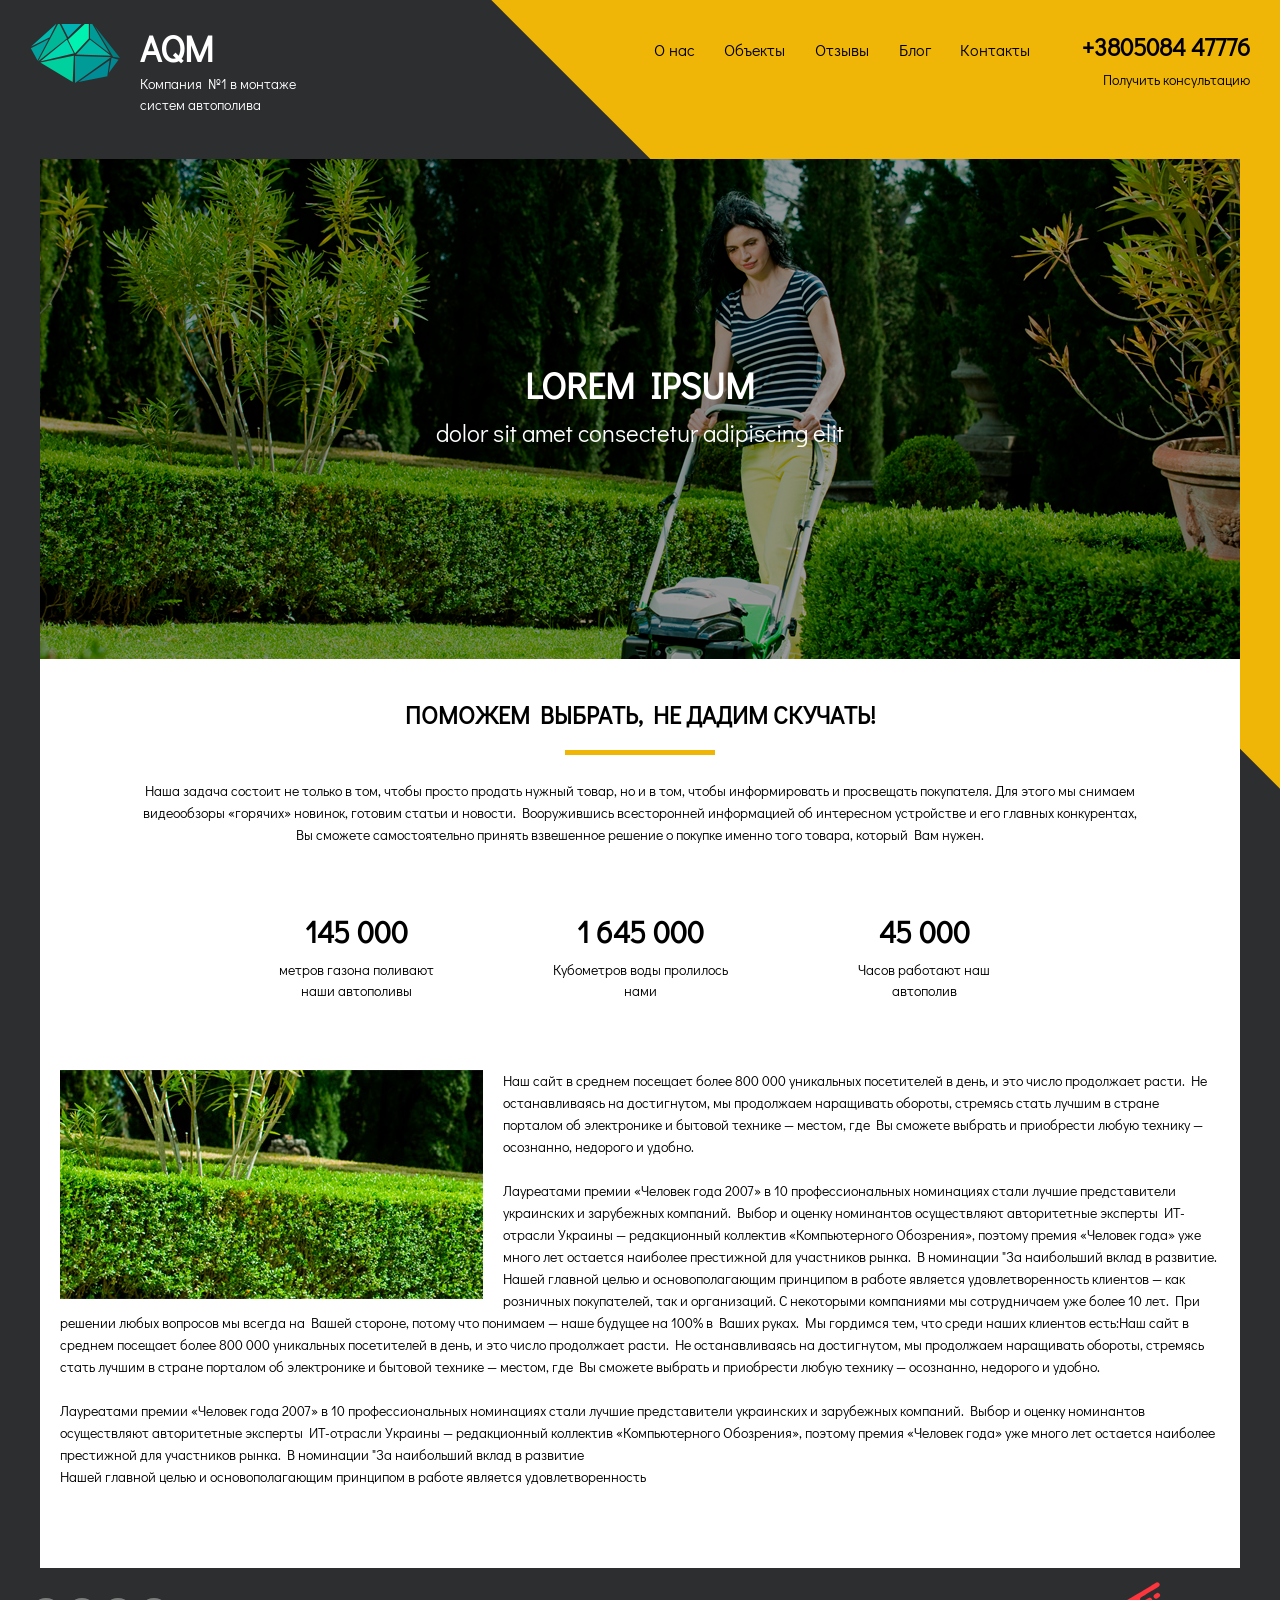
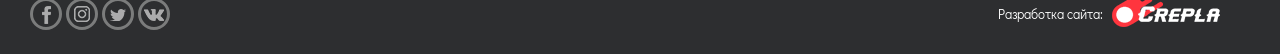
==== about.html @ 37f08224 "1" ====
<!DOCTYPE html>
<html lang="ru">
<head>
	<meta charset="UTF-8">
	<meta http-equiv="X-UA-Compatible" content="IE=edge">
	<meta name="viewport" content="width=device-width, initial-scale=1">
	<title>about</title>
	<link rel="shortcut icon" href="img/logo.png" type="image/png">
	<link rel="stylesheet" href="css/style.min.css">
	<link href="https://fonts.googleapis.com/css?family=Didact+Gothic" rel="stylesheet">
</head>
<body>

	<div class="figure_wrapper">
		<div class="figure3"></div>

		<header class="header clearfix">
			<div class="logo">
				<h1>AQM</h1>
				<span>Компания №1 в монтаже систем автополива</span>
			</div>

			<div class="header_right header_right_black_menu">
				<div class="show_menu">
					<div class="menu_line"></div>
					<div class="menu_line"></div>
					<div class="menu_line"></div>
				</div>
				<nav class="hide">
					<div class="hide_menu"></div>
					<ul class="menu_inline">
						<li><a href="about.html">О нас</a></li>
						<li><a href="gallery.html">Объекты</a></li>
						<li><a href="reviews.html">Отзывы</a></li>
						<li><a href="blog.html">Блог</a></li>
						<li><a href="contact.html">Контакты</a></li>
					</ul>
				</nav>
				<div class="header_phone">
					<a href="tel:+380508447776" class="phone">+3805084 47776</a>
					<a href="#" class="text">Получить консультацию</a>
				</div>
			</div>
		</header>

		<div class="wrapper_about">

			<div class="about">

				<div class="woman">
					<div class="woman_text">
						<h2>Lorem Ipsum</h2>
						<span>dolor sit amet consectetur adipiscing elit</span>
					</div>
				</div>

				<div class="help">
					<h2>Поможем выбрать, не дадим скучать!</h2>
					<p>Наша задача состоит не только в том, чтобы просто продать нужный товар, но и в том, чтобы информировать и просвещать покупателя. Для этого мы снимаем видеообзоры «горячих» новинок, готовим статьи и новости. Вооружившись всесторонней информацией об интересном устройстве и его главных конкурентах, Вы сможете самостоятельно принять взвешенное решение о покупке именно того товара, который Вам нужен.</p>

					<div class="numbers">
						<div class="progress">
							<span class="number">145 000</span><br>
							<span>метров газона поливают наши автополивы</span>
						</div>

						<div class="progress">
							<span  class="number">1 645 000</span><br>
							<span>Кубометров воды пролилось нами</span>
						</div>

						<div class="progress">
							<span  class="number">45 000</span><br>
							<span>Часов работают наш автополив</span>
						</div>
					</div>

					<div class="about">
					<img src="img/grass_about.jpg" alt="Газон">
						<p>Наш сайт в среднем посещает более 800 000 уникальных посетителей в день, и это число продолжает расти. Не останавливаясь на достигнутом, мы продолжаем наращивать обороты, стремясь стать лучшим в стране порталом об электронике и бытовой технике — местом, где Вы сможете выбрать и приобрести любую технику — осознанно, недорого и удобно. <br><br>Лауреатами премии «Человек года 2007» в 10 профессиональных номинациях стали лучшие представители украинских и зарубежных компаний. Выбор и оценку номинантов осуществляют авторитетные эксперты ИТ-отрасли Украины — редакционный коллектив «Компьютерного Обозрения», поэтому премия «Человек года» уже много лет остается наиболее престижной для участников рынка. В номинации "За наибольший вклад в развитие. <br>Нашей главной целью и основополагающим принципом в работе является удовлетворенность клиентов — как розничных покупателей, так и организаций. С некоторыми компаниями мы сотрудничаем уже более 10 лет. При решении любых вопросов мы всегда на Вашей стороне, потому что понимаем — наше будущее на 100% в Ваших руках. Мы гордимся тем, что среди наших клиентов есть:Наш сайт в среднем посещает более 800 000 уникальных посетителей в день, и это число продолжает расти. Не останавливаясь на достигнутом, мы продолжаем наращивать обороты, стремясь стать лучшим в стране порталом об электронике и бытовой технике — местом, где Вы сможете выбрать и приобрести любую технику — осознанно, недорого и удобно. <br><br>Лауреатами премии «Человек года 2007» в 10 профессиональных номинациях стали лучшие представители украинских и зарубежных компаний. Выбор и оценку номинантов осуществляют авторитетные эксперты ИТ-отрасли Украины — редакционный коллектив «Компьютерного Обозрения», поэтому премия «Человек года» уже много лет остается наиболее престижной для участников рынка. В номинации "За наибольший вклад в развитие <br>Нашей главной целью и основополагающим принципом в работе является удовлетворенность </p>
					</div>
				</div>
			</div>
		</div>

		<footer class="footer">
			<div class="social">
				<a href="#">
					<div class="social_sprite fb">
					</div>
				</a>
				<a href="#">
					<div class="social_sprite inst">
					</div>
				</a>
				<a href="#">
					<div class="social_sprite tw">
					</div>
				</a>
				<a href="#">
					<div class="social_sprite vk">
					</div>
				</a>
			</div>

			<div class="made_by clearfix">
				<span>Разработка сайта:</span>
				<a href="http://www.crepla.com/">
					<div class="manufacturer"></div>
				</a>
			</div>
		</footer>

	</div>

</body>
</html>
---- css/style.min.css ----
@charset "UTF-8";*,body,html{margin:0;padding:0}body{background-color:#2d2e30;font-family:'Didact Gothic',sans-serif}*{box-sizing:border-box;background-repeat:no-repeat}.figure_wrapper{position:relative;width:100%;height:100%;margin:0 auto;overflow:hidden}.figure_wrapper .figure1{position:absolute;z-index:-1;top:-3500px;left:50%;width:5000px;height:5000px;background-color:#3f4041;transform:rotate(-45deg) translateX(-80px)}.figure_wrapper .figure2,.figure_wrapper .figure3{position:absolute;z-index:-1;background-color:#efb607}.figure_wrapper .figure2{right:-240px;transform:skew(45deg) translateX(540px);top:-6px;width:1000px;height:147px}.figure_wrapper .figure3{top:-3500px;left:50%;width:5000px;height:5000px;transform:rotate(-45deg) translateX(-80px)}.figure_wrapper .figure4{left:50%;width:5000px;height:5000px;transform:skew(-30deg) translateX(-28%)}.figure_wrapper .figure4,.figure_wrapper .figure5,.figure_wrapper .figure6{position:absolute;z-index:-1;background-color:#efb607}.figure_wrapper .figure5{left:50%;top:-6px;width:4000px;height:4000px}.figure_wrapper .figure6{top:-250px;right:-1500px;width:2000px;height:2000px;transform:rotate(45deg)}.figure_wrapper .figure7{position:absolute;z-index:1;top:-6px;right:-1300px;width:1000px;height:1147px;background-color:#efb607;transform:skew(45deg)}.figure_wrapper .figure8{position:absolute;z-index:0;left:-4500px;width:4000px;height:4000px;background-color:#232323;transform:rotate(45deg) translatey(-20%)}.figure_wrapper .figure9{position:absolute;z-index:0;right:-1850px;width:1000px;height:1147px;background-color:#efb607;transform:rotate(45deg) translatey(100%)}h1,h2,h3,h4,h5,h6,p,ul{margin:0;padding:0;list-style-type:none}h1,h2,h3,h4,h5,h6{font-family:'Didact Gothic';font-weight:700}a:active,a:hover,a:link,a:visited{text-decoration:none;color:#000}.header .header_right nav,.menu_inline li{display:inline-block}.button,button{cursor:pointer;margin:0;outline:none}.clearfix::after{content:'';display:block;clear:both}.wrapper{width:100%;max-width:1324px;padding:0 20px;margin:0 auto;min-height:calc(100vh - 265px)}.wrapper_about{max-width:1200px;margin:0 auto}.wrapper_main{width:100%;margin:0 auto;min-height:calc(100vh - 265px)}.wrapper_services,.wrapper_wide{padding:0 30px;margin:0 auto;min-height:calc(100vh - 255px)}.wrapper_services{max-width:1248px;padding:0 20px}.content,.sidebar{display:inline-block}.content{vertical-align:top;float:left;width:67.5%;max-width:864px}.sidebar{float:right;width:31%;max-width:400px}.block{border-radius:5px;background-color:#fff;overflow:hidden}.block_full_news{background-color:#fff;box-shadow:0 0 10px rgba(0,0,0,.1)}.breadcrumbs{margin-left:20px}.breadcrumbs ul li{position:relative;padding-right:25px;font-size:14px;color:#999}.breadcrumbs ul li::after{content:'';position:absolute;right:8px;top:30px;width:6px;height:6px;border-top:1px solid #f0f0f0;border-right:1px solid #f0f0f0;transform:rotate(45deg)}.breadcrumbs ul li:last-child::after{display:none}.breadcrumbs ul li a{font-size:14px;color:#666;line-height:65px;text-decoration:underline}.footer,.header{width:100%;margin:-1px auto 45px}.header .logo{float:left;width:330px;padding-left:140px;margin-top:25px;color:#fff;background-image:url(../img/logo.png);background-position:30px -5px}.header .header_right .menu_text h1,.header .logo h1{font-size:36px}.about .help .numbers .progress span,.header .header_right .menu_text span,.header .logo span{font-size:14px}.header .logo_black{color:#000}.header .header_right{float:right}.header .header_right .menu_text{position:absolute;top:10px;right:30px;width:180px;color:#fff;text-align:right}.header .header_right nav ul{z-index:10;display:inline-block;padding-right:35px}.header .header_right nav ul li{padding:0 1vw;padding-top:45px;padding-bottom:45px;margin-top:-5px;font-size:16px}.header .header_right nav ul li:hover{cursor:pointer;padding-top:31px;border-top:14px solid #efb607;font-family:'Didact Gothic';font-weight:700}.header .header_right nav ul li:hover a{border-bottom:1px dashed #fff}.header .header_right nav ul li a{color:#fff}.header .header_right .header_phone{position:relative;z-index:2;display:inline-block;padding-right:30px;margin-top:20px}.header .header_right .header_phone .phone{display:block;margin-bottom:8px;font-family:'Didact Gothic';font-weight:700;font-size:24px}.header .header_right .header_phone .text{float:right;font-size:14px}.header .header_right .header_phone .text:hover,.header .header_right_black_menu nav ul li:hover a{border-bottom:1px dashed #000}.header .header_right_black_menu nav ul li:hover{border-top:14px solid #000}.header .header_right_black_menu nav ul li a{color:#000}.footer{height:82px;padding:0 30px 20px;margin:0 auto}.footer .social{float:left;margin-top:30px;margin-bottom:20px}.footer .social .social_sprite{display:inline-block;width:32px;height:32px;border:3px solid #7b7c7c;border-radius:50%;background-image:url(../img/social_sprite.png)}.footer .social .social_sprite:hover{border:3px solid #fff}.footer .social .social_sprite_black{border:3px solid #000;background-image:url(../img/social_sprite_black.png)}.footer .social .social_sprite_black:hover{border:3px solid #7b7c7c}.footer .social .fb{background-position:9px 5px}.footer .social .inst{background-position:-33px 5px}.footer .social .tw{background-position:-73px 5px}.footer .social .vk{background-position:-112px 5px}.footer .made_by{float:right;width:270px;height:60px;margin:14px auto 0;text-align:center}.footer .made_by span{vertical-align:middle;font-size:13px;color:#fff}.footer .made_by .manufacturer{display:inline-block;vertical-align:middle;width:120px;height:63px;margin-left:5px;background-image:url(../img/crepla.png)}.footer .made_by_black span{color:#000}.footer .made_by_black .manufacturer{background-image:url(../img/crepla_black.png)}.caption{position:relative;padding-top:100px;margin-bottom:50px}.caption h1{width:90%;max-width:1000px;margin:0 auto 65px;font-size:48px;line-height:68px;color:#fff}.caption button{padding:25px 45px;margin-bottom:80px;border:none;outline:none;font-family:'Didact Gothic';font-weight:700;font-size:18px;background-color:#efb607}.caption span{position:relative;display:block;font-size:24px;text-transform:uppercase;color:#fff}.caption .figures,.caption .figures::after{position:absolute;left:50%;transform:translateX(-50%)}.caption .figures{bottom:-10px;border-bottom:2px solid #efb607;width:190px;height:1px}.caption .figures::before{content:'';position:absolute;top:9px;left:50%;width:10px;height:10px;transform:translateX(-50%) rotate(45deg);border-right:2px solid #efb607;border-bottom:2px solid #efb607}.caption .figures::after{content:'';top:-10px;width:3px;height:30px;background-color:#efb607}.caption,.caption h1,.variants ul{text-align:center}.variants ul li{width:33%;display:inline-block;margin-bottom:2px;text-align:left}.variants ul li:first-child{background-color:#efb607}.variants ul li:nth-of-type(2),.variants ul li:nth-of-type(3){background-color:#f8c423}.variants ul li:nth-of-type(4){background-color:#ffe138}.variants ul li:nth-of-type(5){background-color:#f7d826}.variants ul li:last-child{background-color:#f3d10f}.variants ul li a .variant{position:relative;height:200px;padding:60px 30px 60px 65px}.variants ul li a .variant::before{content:'';position:absolute;top:35px;left:30px;width:110px;height:110px;background-image:url(../img/figure_variants.png)}.variants ul li a .variant span{display:block;font-size:16px}.variants ul li a .variant span:nth-of-type(1){font-family:'Didact Gothic';font-weight:700;font-size:24px}.gallery{vertical-align:top;padding-left:50px}.gallery .screen_slider{position:relative;margin-left:10px}.gallery .screen_slider .screen_slider_points{position:absolute;top:10px;left:0}.gallery .screen_slider .screen_slider_points li{position:relative;width:5px;height:5px;margin-bottom:2.5vw;cursor:pointer;background-color:#4d4d4d}.gallery .screen_slider .screen_slider_points li:after{content:'';position:absolute;top:5px;left:2px;width:1px;height:2.5vw;background-color:#4d4d4d}.gallery .screen_slider .screen_slider_points li .active_screen{position:absolute;z-index:1;top:-15px;left:-21px;width:42px;height:30px;background-image:url(../img/logo.png);background-size:100%;background-color:transparent}.gallery .screen_slider .slider{display:inline-block;width:64%;margin-left:3%}.gallery .screen_slider .slider .slide{position:relative;margin-bottom:15px}.gallery .screen_slider .slider .slide .slide_separator{position:absolute;left:24%;height:100%;width:2px;background-color:#fff}.gallery .screen_slider .slider .slide .slide_separator::before{content:'до';position:absolute;top:25px;left:-65px;width:65px;height:30px;background-color:#fff;text-align:center}.gallery .screen_slider .slider .slide .slide_separator::after{content:'после';position:absolute;top:25px;width:65px;height:30px;background-color:#fff;text-align:center}.facebook img,.gallery .screen_slider .slider .previews .slide_preview img,.gallery .screen_slider .slider .slide img,.google img,.importance .utility .slider .slide img,.news_all .news img,.reviews .video img,.videos .video img{width:100%}.gallery .screen_slider .slider .previews .slide_preview{width:13%;display:inline-block;margin-right:.55vw}.gallery .screen_slider .slider .previews .slide_preview:last-child{margin-right:0}.gallery .screen_slider .slider .previews .slide_preview_active{background-color:#fff}.gallery .screen_slider .slider .previews .slide_preview_active img{opacity:.5}.gallery .screen_slider .slide_description{float:right;position:relative;vertical-align:top;display:inline-block;width:29%;height:40vw;margin-right:30px;padding:30px 25px 25px;background-color:#fff;color:#333;overflow:hidden}.gallery .screen_slider .slide_description .description_scroll{position:absolute;top:100px;right:13px;height:330px;width:1px;background-color:#efb607}.gallery .screen_slider .slide_description h2{font-size:24px;margin-bottom:30px;text-transform:uppercase}.gallery .screen_slider .slide_description ul li{position:relative;padding-left:20px;margin-bottom:10px;line-height:25px;font-size:14px}.gallery .screen_slider .slide_description ul li::before{content:'';position:absolute;left:0;top:9px;width:7px;height:7px;background-color:#efb607}.gallery .screen_slider .slide_description button{position:absolute;right:25px;bottom:25px;width:80%;max-width:248px;height:53px;border:1px solid #0e0e0e;background-color:#fff;font-family:'Didact Gothic';font-weight:700}.reviews{width:100%;margin-bottom:-55px;text-align:center}.reviews h2{margin-bottom:85px;font-size:30px;color:#fff;text-align:center}.reviews .video{position:relative;display:inline-block;width:30%;margin-right:3%;margin-bottom:55px}.about .help .numbers .progress:nth-of-type(3),.reviews .video:nth-of-type(3n){margin-right:0}.about .woman .woman_text,.reviews .video button{position:absolute;top:50%;left:50%;transform:translate(-50%,-50%)}.reviews .video button{width:4vw;height:4vw;background-color:transparent;border:none}.about{background-color:#fff}.about .woman{position:relative;width:100%;height:500px;background-image:url(../img/woman.png);background-position:50% 0;color:#fff}.about .woman .woman_text{font-size:24px;line-height:38px;text-align:center}.about .help h2,.about .woman .woman_text h2{margin-bottom:10px;text-align:center;text-transform:uppercase}.about .help h2{position:relative;font-size:24px;margin-top:40px;margin-bottom:50px}.about .help h2::after{content:'';position:absolute;left:50%;bottom:-25px;transform:translate(-50%);width:150px;height:5px;background-color:#efb607}.about .help p{width:100%;max-width:1040px;padding:0 20px;margin:0 auto 60px;text-align:center;font-size:14px;line-height:22px}.about .help .numbers{width:810px;margin:0 auto 50px;text-align:center}.about .help .numbers .progress{display:inline-block;width:180px;margin-right:100px;text-align:center;vertical-align:top}.about .help .numbers .progress .number{font-family:'Didact Gothic';font-weight:700;font-size:30px;line-height:52px}.about .help .about{padding:20px}.about .help .about img{float:left;margin-right:20px;max-width:100%}.about .help .about p{max-width:1200px;padding:0;text-align:left}.contact{float:left;width:40%;min-width:400px;color:#fff}.contact h2{margin-bottom:40px;font-size:30px;text-transform:uppercase}.contact form label{font-size:14px;color:#ccc;line-height:32px}.contact form input{width:100%;height:50px;padding:20px;margin-top:5px;margin-bottom:10px;font-size:14px;outline:none}.contact form input::-webkit-input-placeholder,.contact form textarea::-webkit-input-placeholder{color:#333}.contact form input::-moz-placeholder,.contact form textarea::-moz-placeholder{color:#333}.contact form input:-ms-input-placeholder,.contact form textarea:-ms-input-placeholder{color:#333}.contact form input::placeholder,.contact form textarea::placeholder{color:#333}.contact form textarea{width:100%;height:127px;margin-top:5px;padding:20px;outline:none;resize:none}.contact form .button{width:174px;height:56px;margin-top:25px;border:none;outline:none;background-color:#efb607}.address,.address_services{float:right;width:390px;height:380px;margin-top:80px;padding:30px 20px;background-color:#fff;font-size:18px}.address .address_element{height:45px;padding-left:70px;margin-bottom:40px;background-image:url(../img/addredd_sprite.png)}.address .timetable{background-position:0 -85px}.address .email{background-position:0 -168px}.address .phone{background-position:0 -255px}.address_services{margin-top:-70px}.address_services .address_element{padding-left:70px;margin-bottom:40px;height:45px;background-image:url(../img/addredd_sprite.png)}.address_services .timetable{background-position:0 -85px}.address_services .email{background-position:0 -168px}.address_services .phone{background-position:0 -255px}.laying{position:relative;z-index:-1;width:100%;height:34.2vw;margin:0 auto;background-image:url(../img/big_sprite.jpg);background-position:50% 0;background-size:100%;color:#fff}.laying h1,.videos{width:100%;text-align:center}.laying h1{position:absolute;left:50%;top:50%;transform:translate(-50%,-50%);max-width:940px;font-size:40px;line-height:52px}.importance{position:relative;color:#fff}.importance h2,.videos h2{font-size:30px;text-transform:uppercase;text-align:center}.importance h2{padding:0 20px;margin:70px 0}.importance .utility{margin-bottom:50px}.importance .utility h3{position:relative;font-size:24px;text-transform:uppercase;line-height:38px;margin-bottom:40px}.importance .utility h3::after{content:'';position:absolute;bottom:-15px;left:0;width:130px;height:6px;background-color:#efcc07}.importance .utility .slider{float:left;position:relative;width:400px;height:auto;margin-right:30px;margin-bottom:20px}.importance .utility .slider .arrow{position:absolute;bottom:-25px;width:55px;height:55px;background-color:#efb607;cursor:pointer}.importance .utility .slider .arrow::after{content:'';position:absolute;width:15px;height:15px;border-top:1px solid #2c2201;border-left:1px solid #2c2201}.importance .utility .slider .left_arrow{left:15px}.importance .utility .slider .left_arrow::after{top:20px;left:20px;transform:rotate(-45deg)}.importance .utility .slider .right_arrow{right:15px}.importance .utility .slider .right_arrow::after{top:20px;right:24px;transform:rotate(135deg)}.importance .utility p{line-height:22px}.videos{margin-bottom:60px}.videos h2{margin:50px;color:#fff}.videos .video{position:relative;display:inline-block;width:30.5%;margin-right:3%}.bottom_menu .opened_menu .opened_menu_news:last-child,.request form input[type=text]:last-child,.videos .video:last-child{margin-right:0}.videos .video button{position:absolute;left:50%;top:50%;width:50px;height:50px;transform:translate(-50%,-50%);background-color:transparent;border:none}.request,.request form{width:100%;text-align:center}.request{height:380px;margin:0 auto;padding-top:90px;background-color:#efb607;padding-bottom:0}.request .wrapper{max-width:1120px;padding:0 20px}.map h2,.request h2{font-size:30px;text-transform:uppercase}.request h2{margin-bottom:50px}.request form{max-width:1100px}.request form input[type=text]{width:30%;height:55px;padding:20px;margin-bottom:35px;margin-right:7px;outline:none}.request form .button{min-width:260px;padding:20px;border:3px solid #000;font-size:18px;background-color:transparent}.map{padding-top:75px;margin-bottom:-100px}.map h2{margin-top:10px;color:#fff;line-height:43px}.map .address{margin-top:-95px}.bottom_menu{width:100%;max-width:1284px;margin-bottom:30px;box-shadow:0 0 10px rgba(0,0,0,.1)}.bottom_menu ul{padding-left:28px}.bottom_menu ul li{padding:0 20px;height:60px;line-height:60px;cursor:pointer}.bottom_menu .opened_menu .bottom_menu ul li:hover,.bottom_menu .opened_menu .side_menu ul li:hover,.bottom_menu ul li:hover{background-color:#f7f7f7}.bottom_menu ul li a{font-family:'Didact Gothic';font-weight:700;font-size:14px}.bottom_menu .opened_menu{display:none;position:absolute;z-index:1;top:143px;width:1285px;height:375px;background-color:#fff;box-shadow:0 0 20px rgba(0,0,0,.2);border-radius:5px;vertical-align:top}.bottom_menu .opened_menu .bottom_menu{margin-bottom:0;border-bottom:1px solid #f2f2f2;box-shadow:none}.bottom_menu .opened_menu .side_menu{display:inline-block;width:235px;margin-right:40px;vertical-align:top}.bottom_menu .opened_menu .side_menu ul{padding-left:0}.bottom_menu .opened_menu .side_menu ul li{height:50px;border-bottom:1px solid #f2f2f2;line-height:50px;cursor:pointer}.bottom_menu .opened_menu .opened_menu_news{display:inline-block;width:320px;height:254px;margin:25px 10px 25px 0;font-size:14px}.bottom_menu .opened_menu .opened_menu_news img{margin-bottom:5px}.bottom_menu .opened_menu .opened_menu_news h3{font-size:14px;line-height:22px;margin-bottom:15px}.bottom_menu .opened_menu .opened_menu_news .date,.slider{position:relative}.bottom_menu .opened_menu .opened_menu_news .date img,.full_news .full_news_text .underheader .calendar img{position:absolute}.bottom_menu .opened_menu .opened_menu_news .date span{padding-left:25px}.slider{height:460px;margin-bottom:45px}.slider .slider_text{position:absolute;top:270px;width:864px;height:140px;padding:35px 30px 30px;background-color:rgba(0,0,0,.7);color:#fff}.slider .slider_text h2{width:450px;font-size:22px;line-height:24px;margin-bottom:14px}.slider .slider_text span{font-size:14px;line-height:24px}.slider .bullets ul{position:absolute;top:427px;left:50%;transform:translateX(-50%)}.slider .bullets ul li{display:inline-block;width:12px;height:12px;border:2px solid #fff;border-radius:6px;cursor:pointer}.slider .bullets .active_bullet{background-color:#fff}.news_all{width:100%;text-align:justify}.news_all .news{position:relative;display:inline-block;width:49%;max-width:422px;min-height:440px;margin-bottom:20px}.news_all .news:last-child{float:right}.news_all .news .news_text{min-height:200px;padding:20px;line-height:22px}.news_all .news .news_text h3{font-size:16px;margin-bottom:10px;margin-top:-5px;height:45px}.news_all .news .news_text p{font-size:14px;color:#666}.news_all .news .news_text .date{width:100px;margin-top:13px;padding-left:35px;background-image:url(../img/calendar.png);background-position:0 2px}.news_all .news .news_text .date span,.subscribe span{font-size:14px}.news_all .news .news_text a{float:right;text-decoration:underline;font-size:14px;color:#333;margin-top:-25px}.pages{text-align:center;margin-bottom:20px}.pages ul li{display:inline-block;color:#fff;cursor:pointer}.pages ul .page{display:inline-block;width:40px;height:40px;background-color:#fff;color:#666;text-align:center;line-height:40px}.pages ul .page_arrow{width:80px}.best .sidebar_slider .sidebar_slider_text .bullets ul .active,.pages ul .active{background-color:#efb607}.search{position:relative}.search form input{width:360px;padding-left:16px;border:none;line-height:50px;outline:none}.search form button{position:absolute;top:1px;right:0;width:40px;height:51px;border:none;background-color:#fff;background-image:url(../img/search_button.png);background-position:12px 19px;cursor:pointer;outline:none}.search,.sidebar_news{margin-bottom:20px}.sidebar_news .switch{background-color:#f3f3f3}.sidebar_news .switch button{width:50%;height:50px;border:none;border-top-left-radius:5px;border-top-right-radius:5px;font-size:14px;outline:none}.sidebar_news .switch button:nth-of-type(2){margin-left:-1.5%}.sidebar_news .switch .active_button{background-color:#fff;font-family:'Didact Gothic';font-weight:700}.sidebar_news .fresh_news .one_news{position:relative;min-height:96px;padding:16px 20px 20px 84px;border-bottom:1px solid #f0f0f0;line-height:20px}.sidebar_news .fresh_news .one_news img{position:absolute;top:20px;left:20px}.sidebar_news .fresh_news .one_news h3{font-size:14px;color:#333}.sidebar_news .fresh_news .one_news span{font-size:12px;color:#666}.subscribe{padding:20px;margin-bottom:20px}.subscribe h4{font-size:18px;line-height:22px;margin-bottom:25px}.subscribe form{margin-top:10px}.subscribe form input{width:64%;height:45px;padding-left:15px;margin-right:5px;border:none;border-radius:5px;background-color:#f2f2f2;outline:none}.subscribe form input:placeholder{color:#000}.prev_next a,.subscribe form button{font-family:'Didact Gothic';font-weight:700}.subscribe form button{float:right;width:33.3%;height:45px;background-color:#efb607;border:none;border-radius:5px;outline:none}.best{min-height:423px}.best h4{padding-left:20px;line-height:67px}.best .sidebar_slider .sidebar_slider_text{position:relative;padding:20px 20px 60px}.best .sidebar_slider .sidebar_slider_text .rating ul{margin-top:-5px;margin-bottom:20px}.best .sidebar_slider .sidebar_slider_text .rating ul li{display:inline-block;margin-right:-2px}.best .sidebar_slider .sidebar_slider_text a{position:absolute;top:15px;right:20px;color:#333;text-decoration:underline}.best .sidebar_slider .sidebar_slider_text h5{margin:0 auto;width:100%;text-align:center;line-height:22px}.best .sidebar_slider .sidebar_slider_text .bullets{position:absolute;bottom:20px;left:50%;transform:translateX(-50%)}.best .sidebar_slider .sidebar_slider_text .bullets ul li{display:inline-block;width:12px;height:12px;border-radius:6px;background-color:#f2f2f2;cursor:pointer}.best,.google,.share h3{margin-bottom:20px}.full_news .big_sprite,.recommend .recommend_news_all .recommend_news img{width:100%}.full_news .full_news_text h2{font-size:22px;line-height:60px;padding-left:20px;color:#333}.full_news .full_news_text .underheader{position:relative;padding-left:20px;margin-bottom:20px}.full_news .full_news_text .underheader .calendar{display:inline-block}.full_news .full_news_text .underheader .calendar span{padding-left:35px}.full_news .full_news_text .underheader a{margin-left:35px;text-decoration:underline}.full_news .full_news_text .underheader .rating{position:absolute;right:20px;display:inline-block}.full_news .full_news_text .underheader .rating img{margin-right:-2px}.full_news .article{padding:20px 20px 30px}.full_news .article p{font-size:14px;line-height:22px}.full_news .article h4{font-size:16px;line-height:70px}.full_news .article span{margin-top:20px;font-family:'Didact Gothic';font-style:italic;color:#666;font-size:14px}.full_news .article span a{color:#666;text-decoration:underline}.prev_next{margin:25px 0}.prev_next a{color:#666}.prev_next .next,.prev_next .prev{position:relative;display:inline-block;border-bottom:1px solid #666;cursor:pointer}.prev_next .next::after,.prev_next .next::before,.prev_next .prev::after,.prev_next .prev::before{content:'';position:absolute;width:4px;height:4px;border-top:1px solid #666;border-right:1px solid #666}.prev_next .prev{padding-left:15px}.prev_next .prev::after,.prev_next .prev::before{top:8px;left:0;transform:rotate(-135deg)}.prev_next .prev::after{left:5px}.prev_next .next{float:right;padding-right:15px}.prev_next .next::after,.prev_next .next::before{top:8px;right:5px;transform:rotate(45deg)}.prev_next .next::after{right:0}.disqus{padding:20px}.disqus img{width:100%;max-width:828px}.recommend,.share{padding:25px 20px;margin-bottom:20px}.share h3{font-size:20px}.share img{width:100%;max-width:650px}.recommend h3{margin-bottom:35px}.recommend .recommend_news_all{display:flex}.recommend .recommend_news_all .recommend_news{justify-content:space-between;margin-right:21px;border:1px solid #e2e2e2}.recommend .recommend_news_all .recommend_news:last-child{margin-right:0}.recommend .recommend_news_all .recommend_news h5{margin:20px 0;font-family:'Didact Gothic';font-size:14px;line-height:22px;text-align:center}.disqus{margin-bottom:80px}.search_bar{width:100%;margin-bottom:20px;padding:20px;background-color:#fff;font-size:14px}.search_bar .breadcrumbs{margin-left:0}.search_bar h2{margin-bottom:25px}.search_bar .search{position:relative;z-index:1;margin-bottom:100px}.search_bar .search form input{position:absolute;width:100%;border:1px solid #e2e2e2}@media (min-width:1600px){.header .logo h1{font-size:2.25vw}.header .logo{width:20.5vw;padding-left:8.75vw;background-size:5.75vw}.header .header_right nav{margin-top:-8px}.header .header_right nav ul{padding-right:3vw}.header .header_right nav ul li{padding-top:3vw;padding-bottom:3vw;margin-top:0;font-size:1vw}.header .header_right nav ul li:hover{padding-top:2vw;border-top:.5vw solid #efb607}.caption span,.header .header_right .header_phone .phone{font-size:1.5vw}.footer .made_by span,.header .header_right .header_phone .text,.header .logo span{font-size:.85vw}.header .header_right_black_menu nav ul li:hover{border-top:.5vw solid #000}.footer .social .social_sprite{width:2vw;height:2vw}.footer .made_by{width:18vw}.footer .made_by .manufacturer{width:7.5vw;height:3.5vw;background-size:100%}.caption{margin-bottom:3vw}.caption h1{width:65%;max-width:4000px;font-size:3vw;line-height:4.2vw}.caption button{padding:1.5vw 2.5vw;font-size:1.1vw}.caption .figures{bottom:-.6vw;width:12vw}.caption .figures::before{top:.5vw;width:.5vw;height:.5vw}.caption .figures::after{height:1.5vw}.variants ul li a .variant{height:12.5vw;padding:4vw}.variants ul li a .variant::before{top:2.5vw;left:2vw;width:7vw;height:7vw;background-size:100%}.variants ul li a .variant span{font-size:1vw}.variants ul li a .variant span:nth-of-type(1){font-size:1.5vw}.gallery .screen_slider .slide_description{height:40vw;margin-right:1.9vw;padding:1.9vw 1.5vw 1.5vw}.gallery .screen_slider .slide_description h2{font-size:1.5vw;margin-bottom:1.9vw}.gallery .screen_slider .slide_description ul li{margin-bottom:.6vw;padding-left:1.3vw;font-size:.88vw;line-height:1.5vw}.gallery .screen_slider .slide_description ul li::before{width:.4vw;height:.4vw}.gallery .screen_slider .slide_description button{right:1.6vw;bottom:1.6vw;width:15.5vw;max-width:10000px;height:3.3vw;font-size:.84vw}.contact h2{font-size:1.85vw}.contact form label{font-size:.9vw;line-height:2vw}.contact form input{padding:1.5vw;font-size:.9vw}.contact form textarea{height:8vw;padding:1.5vw}.contact form textarea::-webkit-input-placeholder{font-size:.9vw}.contact form textarea::-moz-placeholder{font-size:.9vw}.contact form textarea:-ms-input-placeholder{font-size:.9vw}.contact form textarea::placeholder{font-size:.9vw}.contact form .button{width:11vw;height:3.5vw}.address{width:24.5vw;height:24vw;font-size:1.1vw}.address .address_element{padding-left:4.5vw;margin-bottom:2.6vw;height:2.7vw}}@media (max-width:1000px){.header .logo{display:none}.header .header_right .show_menu{position:absolute;left:40px;top:40px;width:40px;height:40px;cursor:pointer}.header .header_right .show_menu .menu_line{width:40px;height:5px;margin-bottom:12px;background-color:#fff}.header .header_right .hide_menu{position:absolute;z-index:11;top:30px;left:20px;width:50px;height:50px;cursor:pointer}.header .header_right .hide_menu:after,.header .header_right .hide_menu:before{content:'';position:absolute;left:-5px;height:5px;width:60px;background-color:#fff}.header .header_right .hide_menu:before{top:22.5px;transform:rotate(45deg)}.header .header_right .hide_menu:after{bottom:22.5px;transform:rotate(-45deg)}.header .header_right nav{position:absolute;z-index:10;top:0;left:0;width:100%;height:100vh;min-height:425px;background-color:rgba(0,0,0,.9)}.header .header_right nav ul{width:100%;padding-top:120px;padding-right:0}.header .header_right nav ul li{display:block;float:left;width:100%;padding-top:20px;padding-bottom:20px;padding-left:15vw;padding-right:15vw;margin:0;text-align:center}.header .header_right nav ul li:hover{padding-top:20px;border:none;background-color:#efb607}.header .header_right nav ul li:hover a{color:#000;border-bottom:none}.header .header_right .hide{display:none}.header .header_right .header_phone{margin-top:32px}.variants ul li{width:49.5%}.gallery{padding-left:0}.gallery .screen_slider .screen_slider_points{display:none}.about .help .numbers,.address,.contact,.contact form,.gallery .screen_slider .slider,.map h2,.request form .button,.request form input[type=text],.reviews .video{width:100%}.gallery .screen_slider .slider .slide .slide_separator{left:22%}.gallery .screen_slider .slider .slide img{width:93%}.gallery .screen_slider .slider .previews .slide_preview{display:none}.reviews .video button{width:10vw;height:10vw}.about .help .numbers .progress{width:30%;min-width:200px;height:100px;margin-right:0}.address_services{width:100%;margin-top:50px}.laying{height:550px;background-size:auto}.importance .utility .slider{float:none;width:100%;height:auto;margin-bottom:40px}.importance .utility p{text-align:center}.videos .video{width:90%;margin:0 0 40px}.news_all .news .news_text h3,.request{height:auto}.news_all .news{width:100%;max-width:none}.news_all .news .news_text{min-height:100px}}@media (max-width:330px){.header .header_right .header_phone .phone{font-size:20px}}@media (max-width:500px){.footer .social{width:100%;margin-bottom:10px;text-align:center}.footer .made_by{top:100px;width:100%;text-align:center}.footer .made_by span{display:none}}@media (max-width:700px){.variants ul li{width:100%}}@media (max-width:750px){.about .help .about img{width:100%;margin-bottom:20px}}
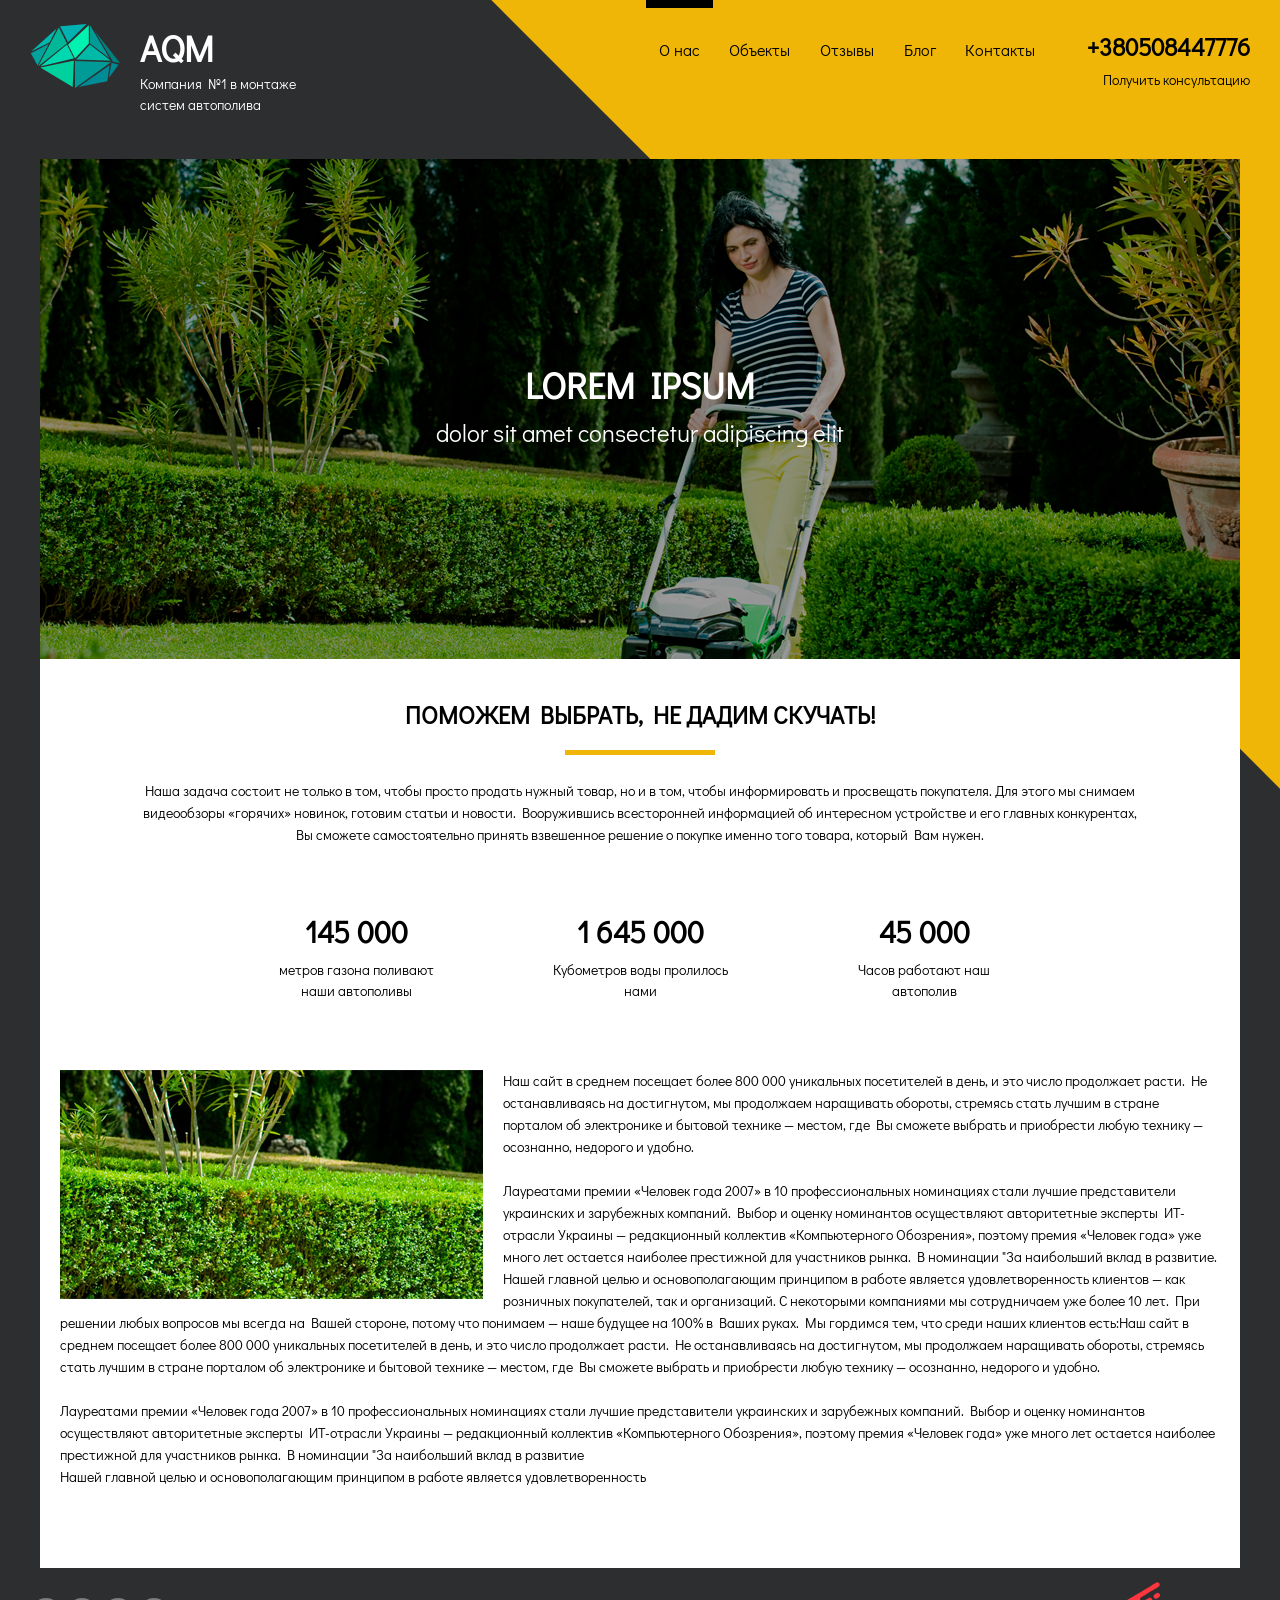
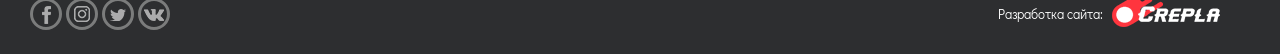
==== commit 1a62f6a9: "day progress" ====
--- a/about.html
+++ b/about.html
@@ -15,10 +15,12 @@
 		<div class="figure3"></div>
 
 		<header class="header clearfix">
-			<div class="logo">
-				<h1>AQM</h1>
-				<span>Компания №1 в монтаже систем автополива</span>
-			</div>
+			<a href="index.html">
+				<div class="logo">
+					<h1>AQM</h1>
+					<span>Компания №1 в монтаже систем автополива</span>
+				</div>
+			</a>
 
 			<div class="header_right header_right_black_menu">
 				<div class="show_menu">
@@ -28,8 +30,12 @@
 				</div>
 				<nav class="hide">
 					<div class="hide_menu"></div>
+					<div class="menu_text">
+						<h1>AQM</h1>
+						<span>Компания №1 в монтаже систем автополива</span>
+					</div>
 					<ul class="menu_inline">
-						<li><a href="about.html">О нас</a></li>
+						<li class="menu_active_black"><a href="about.html">О нас</a></li>
 						<li><a href="gallery.html">Объекты</a></li>
 						<li><a href="reviews.html">Отзывы</a></li>
 						<li><a href="blog.html">Блог</a></li>
@@ -37,7 +43,7 @@
 					</ul>
 				</nav>
 				<div class="header_phone">
-					<a href="tel:+380508447776" class="phone">+3805084 47776</a>
+					<a href="tel:+380508447776" class="phone">+380508447776</a>
 					<a href="#" class="text">Получить консультацию</a>
 				</div>
 			</div>
--- a/css/style.min.css
+++ b/css/style.min.css
@@ -1 +1 @@
-@charset "UTF-8";*,body,html{margin:0;padding:0}body{background-color:#2d2e30;font-family:'Didact Gothic',sans-serif}*{box-sizing:border-box;background-repeat:no-repeat}.figure_wrapper{position:relative;width:100%;height:100%;margin:0 auto;overflow:hidden}.figure_wrapper .figure1{position:absolute;z-index:-1;top:-3500px;left:50%;width:5000px;height:5000px;background-color:#3f4041;transform:rotate(-45deg) translateX(-80px)}.figure_wrapper .figure2,.figure_wrapper .figure3{position:absolute;z-index:-1;background-color:#efb607}.figure_wrapper .figure2{right:-240px;transform:skew(45deg) translateX(540px);top:-6px;width:1000px;height:147px}.figure_wrapper .figure3{top:-3500px;left:50%;width:5000px;height:5000px;transform:rotate(-45deg) translateX(-80px)}.figure_wrapper .figure4{left:50%;width:5000px;height:5000px;transform:skew(-30deg) translateX(-28%)}.figure_wrapper .figure4,.figure_wrapper .figure5,.figure_wrapper .figure6{position:absolute;z-index:-1;background-color:#efb607}.figure_wrapper .figure5{left:50%;top:-6px;width:4000px;height:4000px}.figure_wrapper .figure6{top:-250px;right:-1500px;width:2000px;height:2000px;transform:rotate(45deg)}.figure_wrapper .figure7{position:absolute;z-index:1;top:-6px;right:-1300px;width:1000px;height:1147px;background-color:#efb607;transform:skew(45deg)}.figure_wrapper .figure8{position:absolute;z-index:0;left:-4500px;width:4000px;height:4000px;background-color:#232323;transform:rotate(45deg) translatey(-20%)}.figure_wrapper .figure9{position:absolute;z-index:0;right:-1850px;width:1000px;height:1147px;background-color:#efb607;transform:rotate(45deg) translatey(100%)}h1,h2,h3,h4,h5,h6,p,ul{margin:0;padding:0;list-style-type:none}h1,h2,h3,h4,h5,h6{font-family:'Didact Gothic';font-weight:700}a:active,a:hover,a:link,a:visited{text-decoration:none;color:#000}.header .header_right nav,.menu_inline li{display:inline-block}.button,button{cursor:pointer;margin:0;outline:none}.clearfix::after{content:'';display:block;clear:both}.wrapper{width:100%;max-width:1324px;padding:0 20px;margin:0 auto;min-height:calc(100vh - 265px)}.wrapper_about{max-width:1200px;margin:0 auto}.wrapper_main{width:100%;margin:0 auto;min-height:calc(100vh - 265px)}.wrapper_services,.wrapper_wide{padding:0 30px;margin:0 auto;min-height:calc(100vh - 255px)}.wrapper_services{max-width:1248px;padding:0 20px}.content,.sidebar{display:inline-block}.content{vertical-align:top;float:left;width:67.5%;max-width:864px}.sidebar{float:right;width:31%;max-width:400px}.block{border-radius:5px;background-color:#fff;overflow:hidden}.block_full_news{background-color:#fff;box-shadow:0 0 10px rgba(0,0,0,.1)}.breadcrumbs{margin-left:20px}.breadcrumbs ul li{position:relative;padding-right:25px;font-size:14px;color:#999}.breadcrumbs ul li::after{content:'';position:absolute;right:8px;top:30px;width:6px;height:6px;border-top:1px solid #f0f0f0;border-right:1px solid #f0f0f0;transform:rotate(45deg)}.breadcrumbs ul li:last-child::after{display:none}.breadcrumbs ul li a{font-size:14px;color:#666;line-height:65px;text-decoration:underline}.footer,.header{width:100%;margin:-1px auto 45px}.header .logo{float:left;width:330px;padding-left:140px;margin-top:25px;color:#fff;background-image:url(../img/logo.png);background-position:30px -5px}.header .header_right .menu_text h1,.header .logo h1{font-size:36px}.about .help .numbers .progress span,.header .header_right .menu_text span,.header .logo span{font-size:14px}.header .logo_black{color:#000}.header .header_right{float:right}.header .header_right .menu_text{position:absolute;top:10px;right:30px;width:180px;color:#fff;text-align:right}.header .header_right nav ul{z-index:10;display:inline-block;padding-right:35px}.header .header_right nav ul li{padding:0 1vw;padding-top:45px;padding-bottom:45px;margin-top:-5px;font-size:16px}.header .header_right nav ul li:hover{cursor:pointer;padding-top:31px;border-top:14px solid #efb607;font-family:'Didact Gothic';font-weight:700}.header .header_right nav ul li:hover a{border-bottom:1px dashed #fff}.header .header_right nav ul li a{color:#fff}.header .header_right .header_phone{position:relative;z-index:2;display:inline-block;padding-right:30px;margin-top:20px}.header .header_right .header_phone .phone{display:block;margin-bottom:8px;font-family:'Didact Gothic';font-weight:700;font-size:24px}.header .header_right .header_phone .text{float:right;font-size:14px}.header .header_right .header_phone .text:hover,.header .header_right_black_menu nav ul li:hover a{border-bottom:1px dashed #000}.header .header_right_black_menu nav ul li:hover{border-top:14px solid #000}.header .header_right_black_menu nav ul li a{color:#000}.footer{height:82px;padding:0 30px 20px;margin:0 auto}.footer .social{float:left;margin-top:30px;margin-bottom:20px}.footer .social .social_sprite{display:inline-block;width:32px;height:32px;border:3px solid #7b7c7c;border-radius:50%;background-image:url(../img/social_sprite.png)}.footer .social .social_sprite:hover{border:3px solid #fff}.footer .social .social_sprite_black{border:3px solid #000;background-image:url(../img/social_sprite_black.png)}.footer .social .social_sprite_black:hover{border:3px solid #7b7c7c}.footer .social .fb{background-position:9px 5px}.footer .social .inst{background-position:-33px 5px}.footer .social .tw{background-position:-73px 5px}.footer .social .vk{background-position:-112px 5px}.footer .made_by{float:right;width:270px;height:60px;margin:14px auto 0;text-align:center}.footer .made_by span{vertical-align:middle;font-size:13px;color:#fff}.footer .made_by .manufacturer{display:inline-block;vertical-align:middle;width:120px;height:63px;margin-left:5px;background-image:url(../img/crepla.png)}.footer .made_by_black span{color:#000}.footer .made_by_black .manufacturer{background-image:url(../img/crepla_black.png)}.caption{position:relative;padding-top:100px;margin-bottom:50px}.caption h1{width:90%;max-width:1000px;margin:0 auto 65px;font-size:48px;line-height:68px;color:#fff}.caption button{padding:25px 45px;margin-bottom:80px;border:none;outline:none;font-family:'Didact Gothic';font-weight:700;font-size:18px;background-color:#efb607}.caption span{position:relative;display:block;font-size:24px;text-transform:uppercase;color:#fff}.caption .figures,.caption .figures::after{position:absolute;left:50%;transform:translateX(-50%)}.caption .figures{bottom:-10px;border-bottom:2px solid #efb607;width:190px;height:1px}.caption .figures::before{content:'';position:absolute;top:9px;left:50%;width:10px;height:10px;transform:translateX(-50%) rotate(45deg);border-right:2px solid #efb607;border-bottom:2px solid #efb607}.caption .figures::after{content:'';top:-10px;width:3px;height:30px;background-color:#efb607}.caption,.caption h1,.variants ul{text-align:center}.variants ul li{width:33%;display:inline-block;margin-bottom:2px;text-align:left}.variants ul li:first-child{background-color:#efb607}.variants ul li:nth-of-type(2),.variants ul li:nth-of-type(3){background-color:#f8c423}.variants ul li:nth-of-type(4){background-color:#ffe138}.variants ul li:nth-of-type(5){background-color:#f7d826}.variants ul li:last-child{background-color:#f3d10f}.variants ul li a .variant{position:relative;height:200px;padding:60px 30px 60px 65px}.variants ul li a .variant::before{content:'';position:absolute;top:35px;left:30px;width:110px;height:110px;background-image:url(../img/figure_variants.png)}.variants ul li a .variant span{display:block;font-size:16px}.variants ul li a .variant span:nth-of-type(1){font-family:'Didact Gothic';font-weight:700;font-size:24px}.gallery{vertical-align:top;padding-left:50px}.gallery .screen_slider{position:relative;margin-left:10px}.gallery .screen_slider .screen_slider_points{position:absolute;top:10px;left:0}.gallery .screen_slider .screen_slider_points li{position:relative;width:5px;height:5px;margin-bottom:2.5vw;cursor:pointer;background-color:#4d4d4d}.gallery .screen_slider .screen_slider_points li:after{content:'';position:absolute;top:5px;left:2px;width:1px;height:2.5vw;background-color:#4d4d4d}.gallery .screen_slider .screen_slider_points li .active_screen{position:absolute;z-index:1;top:-15px;left:-21px;width:42px;height:30px;background-image:url(../img/logo.png);background-size:100%;background-color:transparent}.gallery .screen_slider .slider{display:inline-block;width:64%;margin-left:3%}.gallery .screen_slider .slider .slide{position:relative;margin-bottom:15px}.gallery .screen_slider .slider .slide .slide_separator{position:absolute;left:24%;height:100%;width:2px;background-color:#fff}.gallery .screen_slider .slider .slide .slide_separator::before{content:'до';position:absolute;top:25px;left:-65px;width:65px;height:30px;background-color:#fff;text-align:center}.gallery .screen_slider .slider .slide .slide_separator::after{content:'после';position:absolute;top:25px;width:65px;height:30px;background-color:#fff;text-align:center}.facebook img,.gallery .screen_slider .slider .previews .slide_preview img,.gallery .screen_slider .slider .slide img,.google img,.importance .utility .slider .slide img,.news_all .news img,.reviews .video img,.videos .video img{width:100%}.gallery .screen_slider .slider .previews .slide_preview{width:13%;display:inline-block;margin-right:.55vw}.gallery .screen_slider .slider .previews .slide_preview:last-child{margin-right:0}.gallery .screen_slider .slider .previews .slide_preview_active{background-color:#fff}.gallery .screen_slider .slider .previews .slide_preview_active img{opacity:.5}.gallery .screen_slider .slide_description{float:right;position:relative;vertical-align:top;display:inline-block;width:29%;height:40vw;margin-right:30px;padding:30px 25px 25px;background-color:#fff;color:#333;overflow:hidden}.gallery .screen_slider .slide_description .description_scroll{position:absolute;top:100px;right:13px;height:330px;width:1px;background-color:#efb607}.gallery .screen_slider .slide_description h2{font-size:24px;margin-bottom:30px;text-transform:uppercase}.gallery .screen_slider .slide_description ul li{position:relative;padding-left:20px;margin-bottom:10px;line-height:25px;font-size:14px}.gallery .screen_slider .slide_description ul li::before{content:'';position:absolute;left:0;top:9px;width:7px;height:7px;background-color:#efb607}.gallery .screen_slider .slide_description button{position:absolute;right:25px;bottom:25px;width:80%;max-width:248px;height:53px;border:1px solid #0e0e0e;background-color:#fff;font-family:'Didact Gothic';font-weight:700}.reviews{width:100%;margin-bottom:-55px;text-align:center}.reviews h2{margin-bottom:85px;font-size:30px;color:#fff;text-align:center}.reviews .video{position:relative;display:inline-block;width:30%;margin-right:3%;margin-bottom:55px}.about .help .numbers .progress:nth-of-type(3),.reviews .video:nth-of-type(3n){margin-right:0}.about .woman .woman_text,.reviews .video button{position:absolute;top:50%;left:50%;transform:translate(-50%,-50%)}.reviews .video button{width:4vw;height:4vw;background-color:transparent;border:none}.about{background-color:#fff}.about .woman{position:relative;width:100%;height:500px;background-image:url(../img/woman.png);background-position:50% 0;color:#fff}.about .woman .woman_text{font-size:24px;line-height:38px;text-align:center}.about .help h2,.about .woman .woman_text h2{margin-bottom:10px;text-align:center;text-transform:uppercase}.about .help h2{position:relative;font-size:24px;margin-top:40px;margin-bottom:50px}.about .help h2::after{content:'';position:absolute;left:50%;bottom:-25px;transform:translate(-50%);width:150px;height:5px;background-color:#efb607}.about .help p{width:100%;max-width:1040px;padding:0 20px;margin:0 auto 60px;text-align:center;font-size:14px;line-height:22px}.about .help .numbers{width:810px;margin:0 auto 50px;text-align:center}.about .help .numbers .progress{display:inline-block;width:180px;margin-right:100px;text-align:center;vertical-align:top}.about .help .numbers .progress .number{font-family:'Didact Gothic';font-weight:700;font-size:30px;line-height:52px}.about .help .about{padding:20px}.about .help .about img{float:left;margin-right:20px;max-width:100%}.about .help .about p{max-width:1200px;padding:0;text-align:left}.contact{float:left;width:40%;min-width:400px;color:#fff}.contact h2{margin-bottom:40px;font-size:30px;text-transform:uppercase}.contact form label{font-size:14px;color:#ccc;line-height:32px}.contact form input{width:100%;height:50px;padding:20px;margin-top:5px;margin-bottom:10px;font-size:14px;outline:none}.contact form input::-webkit-input-placeholder,.contact form textarea::-webkit-input-placeholder{color:#333}.contact form input::-moz-placeholder,.contact form textarea::-moz-placeholder{color:#333}.contact form input:-ms-input-placeholder,.contact form textarea:-ms-input-placeholder{color:#333}.contact form input::placeholder,.contact form textarea::placeholder{color:#333}.contact form textarea{width:100%;height:127px;margin-top:5px;padding:20px;outline:none;resize:none}.contact form .button{width:174px;height:56px;margin-top:25px;border:none;outline:none;background-color:#efb607}.address,.address_services{float:right;width:390px;height:380px;margin-top:80px;padding:30px 20px;background-color:#fff;font-size:18px}.address .address_element{height:45px;padding-left:70px;margin-bottom:40px;background-image:url(../img/addredd_sprite.png)}.address .timetable{background-position:0 -85px}.address .email{background-position:0 -168px}.address .phone{background-position:0 -255px}.address_services{margin-top:-70px}.address_services .address_element{padding-left:70px;margin-bottom:40px;height:45px;background-image:url(../img/addredd_sprite.png)}.address_services .timetable{background-position:0 -85px}.address_services .email{background-position:0 -168px}.address_services .phone{background-position:0 -255px}.laying{position:relative;z-index:-1;width:100%;height:34.2vw;margin:0 auto;background-image:url(../img/big_sprite.jpg);background-position:50% 0;background-size:100%;color:#fff}.laying h1,.videos{width:100%;text-align:center}.laying h1{position:absolute;left:50%;top:50%;transform:translate(-50%,-50%);max-width:940px;font-size:40px;line-height:52px}.importance{position:relative;color:#fff}.importance h2,.videos h2{font-size:30px;text-transform:uppercase;text-align:center}.importance h2{padding:0 20px;margin:70px 0}.importance .utility{margin-bottom:50px}.importance .utility h3{position:relative;font-size:24px;text-transform:uppercase;line-height:38px;margin-bottom:40px}.importance .utility h3::after{content:'';position:absolute;bottom:-15px;left:0;width:130px;height:6px;background-color:#efcc07}.importance .utility .slider{float:left;position:relative;width:400px;height:auto;margin-right:30px;margin-bottom:20px}.importance .utility .slider .arrow{position:absolute;bottom:-25px;width:55px;height:55px;background-color:#efb607;cursor:pointer}.importance .utility .slider .arrow::after{content:'';position:absolute;width:15px;height:15px;border-top:1px solid #2c2201;border-left:1px solid #2c2201}.importance .utility .slider .left_arrow{left:15px}.importance .utility .slider .left_arrow::after{top:20px;left:20px;transform:rotate(-45deg)}.importance .utility .slider .right_arrow{right:15px}.importance .utility .slider .right_arrow::after{top:20px;right:24px;transform:rotate(135deg)}.importance .utility p{line-height:22px}.videos{margin-bottom:60px}.videos h2{margin:50px;color:#fff}.videos .video{position:relative;display:inline-block;width:30.5%;margin-right:3%}.bottom_menu .opened_menu .opened_menu_news:last-child,.request form input[type=text]:last-child,.videos .video:last-child{margin-right:0}.videos .video button{position:absolute;left:50%;top:50%;width:50px;height:50px;transform:translate(-50%,-50%);background-color:transparent;border:none}.request,.request form{width:100%;text-align:center}.request{height:380px;margin:0 auto;padding-top:90px;background-color:#efb607;padding-bottom:0}.request .wrapper{max-width:1120px;padding:0 20px}.map h2,.request h2{font-size:30px;text-transform:uppercase}.request h2{margin-bottom:50px}.request form{max-width:1100px}.request form input[type=text]{width:30%;height:55px;padding:20px;margin-bottom:35px;margin-right:7px;outline:none}.request form .button{min-width:260px;padding:20px;border:3px solid #000;font-size:18px;background-color:transparent}.map{padding-top:75px;margin-bottom:-100px}.map h2{margin-top:10px;color:#fff;line-height:43px}.map .address{margin-top:-95px}.bottom_menu{width:100%;max-width:1284px;margin-bottom:30px;box-shadow:0 0 10px rgba(0,0,0,.1)}.bottom_menu ul{padding-left:28px}.bottom_menu ul li{padding:0 20px;height:60px;line-height:60px;cursor:pointer}.bottom_menu .opened_menu .bottom_menu ul li:hover,.bottom_menu .opened_menu .side_menu ul li:hover,.bottom_menu ul li:hover{background-color:#f7f7f7}.bottom_menu ul li a{font-family:'Didact Gothic';font-weight:700;font-size:14px}.bottom_menu .opened_menu{display:none;position:absolute;z-index:1;top:143px;width:1285px;height:375px;background-color:#fff;box-shadow:0 0 20px rgba(0,0,0,.2);border-radius:5px;vertical-align:top}.bottom_menu .opened_menu .bottom_menu{margin-bottom:0;border-bottom:1px solid #f2f2f2;box-shadow:none}.bottom_menu .opened_menu .side_menu{display:inline-block;width:235px;margin-right:40px;vertical-align:top}.bottom_menu .opened_menu .side_menu ul{padding-left:0}.bottom_menu .opened_menu .side_menu ul li{height:50px;border-bottom:1px solid #f2f2f2;line-height:50px;cursor:pointer}.bottom_menu .opened_menu .opened_menu_news{display:inline-block;width:320px;height:254px;margin:25px 10px 25px 0;font-size:14px}.bottom_menu .opened_menu .opened_menu_news img{margin-bottom:5px}.bottom_menu .opened_menu .opened_menu_news h3{font-size:14px;line-height:22px;margin-bottom:15px}.bottom_menu .opened_menu .opened_menu_news .date,.slider{position:relative}.bottom_menu .opened_menu .opened_menu_news .date img,.full_news .full_news_text .underheader .calendar img{position:absolute}.bottom_menu .opened_menu .opened_menu_news .date span{padding-left:25px}.slider{height:460px;margin-bottom:45px}.slider .slider_text{position:absolute;top:270px;width:864px;height:140px;padding:35px 30px 30px;background-color:rgba(0,0,0,.7);color:#fff}.slider .slider_text h2{width:450px;font-size:22px;line-height:24px;margin-bottom:14px}.slider .slider_text span{font-size:14px;line-height:24px}.slider .bullets ul{position:absolute;top:427px;left:50%;transform:translateX(-50%)}.slider .bullets ul li{display:inline-block;width:12px;height:12px;border:2px solid #fff;border-radius:6px;cursor:pointer}.slider .bullets .active_bullet{background-color:#fff}.news_all{width:100%;text-align:justify}.news_all .news{position:relative;display:inline-block;width:49%;max-width:422px;min-height:440px;margin-bottom:20px}.news_all .news:last-child{float:right}.news_all .news .news_text{min-height:200px;padding:20px;line-height:22px}.news_all .news .news_text h3{font-size:16px;margin-bottom:10px;margin-top:-5px;height:45px}.news_all .news .news_text p{font-size:14px;color:#666}.news_all .news .news_text .date{width:100px;margin-top:13px;padding-left:35px;background-image:url(../img/calendar.png);background-position:0 2px}.news_all .news .news_text .date span,.subscribe span{font-size:14px}.news_all .news .news_text a{float:right;text-decoration:underline;font-size:14px;color:#333;margin-top:-25px}.pages{text-align:center;margin-bottom:20px}.pages ul li{display:inline-block;color:#fff;cursor:pointer}.pages ul .page{display:inline-block;width:40px;height:40px;background-color:#fff;color:#666;text-align:center;line-height:40px}.pages ul .page_arrow{width:80px}.best .sidebar_slider .sidebar_slider_text .bullets ul .active,.pages ul .active{background-color:#efb607}.search{position:relative}.search form input{width:360px;padding-left:16px;border:none;line-height:50px;outline:none}.search form button{position:absolute;top:1px;right:0;width:40px;height:51px;border:none;background-color:#fff;background-image:url(../img/search_button.png);background-position:12px 19px;cursor:pointer;outline:none}.search,.sidebar_news{margin-bottom:20px}.sidebar_news .switch{background-color:#f3f3f3}.sidebar_news .switch button{width:50%;height:50px;border:none;border-top-left-radius:5px;border-top-right-radius:5px;font-size:14px;outline:none}.sidebar_news .switch button:nth-of-type(2){margin-left:-1.5%}.sidebar_news .switch .active_button{background-color:#fff;font-family:'Didact Gothic';font-weight:700}.sidebar_news .fresh_news .one_news{position:relative;min-height:96px;padding:16px 20px 20px 84px;border-bottom:1px solid #f0f0f0;line-height:20px}.sidebar_news .fresh_news .one_news img{position:absolute;top:20px;left:20px}.sidebar_news .fresh_news .one_news h3{font-size:14px;color:#333}.sidebar_news .fresh_news .one_news span{font-size:12px;color:#666}.subscribe{padding:20px;margin-bottom:20px}.subscribe h4{font-size:18px;line-height:22px;margin-bottom:25px}.subscribe form{margin-top:10px}.subscribe form input{width:64%;height:45px;padding-left:15px;margin-right:5px;border:none;border-radius:5px;background-color:#f2f2f2;outline:none}.subscribe form input:placeholder{color:#000}.prev_next a,.subscribe form button{font-family:'Didact Gothic';font-weight:700}.subscribe form button{float:right;width:33.3%;height:45px;background-color:#efb607;border:none;border-radius:5px;outline:none}.best{min-height:423px}.best h4{padding-left:20px;line-height:67px}.best .sidebar_slider .sidebar_slider_text{position:relative;padding:20px 20px 60px}.best .sidebar_slider .sidebar_slider_text .rating ul{margin-top:-5px;margin-bottom:20px}.best .sidebar_slider .sidebar_slider_text .rating ul li{display:inline-block;margin-right:-2px}.best .sidebar_slider .sidebar_slider_text a{position:absolute;top:15px;right:20px;color:#333;text-decoration:underline}.best .sidebar_slider .sidebar_slider_text h5{margin:0 auto;width:100%;text-align:center;line-height:22px}.best .sidebar_slider .sidebar_slider_text .bullets{position:absolute;bottom:20px;left:50%;transform:translateX(-50%)}.best .sidebar_slider .sidebar_slider_text .bullets ul li{display:inline-block;width:12px;height:12px;border-radius:6px;background-color:#f2f2f2;cursor:pointer}.best,.google,.share h3{margin-bottom:20px}.full_news .big_sprite,.recommend .recommend_news_all .recommend_news img{width:100%}.full_news .full_news_text h2{font-size:22px;line-height:60px;padding-left:20px;color:#333}.full_news .full_news_text .underheader{position:relative;padding-left:20px;margin-bottom:20px}.full_news .full_news_text .underheader .calendar{display:inline-block}.full_news .full_news_text .underheader .calendar span{padding-left:35px}.full_news .full_news_text .underheader a{margin-left:35px;text-decoration:underline}.full_news .full_news_text .underheader .rating{position:absolute;right:20px;display:inline-block}.full_news .full_news_text .underheader .rating img{margin-right:-2px}.full_news .article{padding:20px 20px 30px}.full_news .article p{font-size:14px;line-height:22px}.full_news .article h4{font-size:16px;line-height:70px}.full_news .article span{margin-top:20px;font-family:'Didact Gothic';font-style:italic;color:#666;font-size:14px}.full_news .article span a{color:#666;text-decoration:underline}.prev_next{margin:25px 0}.prev_next a{color:#666}.prev_next .next,.prev_next .prev{position:relative;display:inline-block;border-bottom:1px solid #666;cursor:pointer}.prev_next .next::after,.prev_next .next::before,.prev_next .prev::after,.prev_next .prev::before{content:'';position:absolute;width:4px;height:4px;border-top:1px solid #666;border-right:1px solid #666}.prev_next .prev{padding-left:15px}.prev_next .prev::after,.prev_next .prev::before{top:8px;left:0;transform:rotate(-135deg)}.prev_next .prev::after{left:5px}.prev_next .next{float:right;padding-right:15px}.prev_next .next::after,.prev_next .next::before{top:8px;right:5px;transform:rotate(45deg)}.prev_next .next::after{right:0}.disqus{padding:20px}.disqus img{width:100%;max-width:828px}.recommend,.share{padding:25px 20px;margin-bottom:20px}.share h3{font-size:20px}.share img{width:100%;max-width:650px}.recommend h3{margin-bottom:35px}.recommend .recommend_news_all{display:flex}.recommend .recommend_news_all .recommend_news{justify-content:space-between;margin-right:21px;border:1px solid #e2e2e2}.recommend .recommend_news_all .recommend_news:last-child{margin-right:0}.recommend .recommend_news_all .recommend_news h5{margin:20px 0;font-family:'Didact Gothic';font-size:14px;line-height:22px;text-align:center}.disqus{margin-bottom:80px}.search_bar{width:100%;margin-bottom:20px;padding:20px;background-color:#fff;font-size:14px}.search_bar .breadcrumbs{margin-left:0}.search_bar h2{margin-bottom:25px}.search_bar .search{position:relative;z-index:1;margin-bottom:100px}.search_bar .search form input{position:absolute;width:100%;border:1px solid #e2e2e2}@media (min-width:1600px){.header .logo h1{font-size:2.25vw}.header .logo{width:20.5vw;padding-left:8.75vw;background-size:5.75vw}.header .header_right nav{margin-top:-8px}.header .header_right nav ul{padding-right:3vw}.header .header_right nav ul li{padding-top:3vw;padding-bottom:3vw;margin-top:0;font-size:1vw}.header .header_right nav ul li:hover{padding-top:2vw;border-top:.5vw solid #efb607}.caption span,.header .header_right .header_phone .phone{font-size:1.5vw}.footer .made_by span,.header .header_right .header_phone .text,.header .logo span{font-size:.85vw}.header .header_right_black_menu nav ul li:hover{border-top:.5vw solid #000}.footer .social .social_sprite{width:2vw;height:2vw}.footer .made_by{width:18vw}.footer .made_by .manufacturer{width:7.5vw;height:3.5vw;background-size:100%}.caption{margin-bottom:3vw}.caption h1{width:65%;max-width:4000px;font-size:3vw;line-height:4.2vw}.caption button{padding:1.5vw 2.5vw;font-size:1.1vw}.caption .figures{bottom:-.6vw;width:12vw}.caption .figures::before{top:.5vw;width:.5vw;height:.5vw}.caption .figures::after{height:1.5vw}.variants ul li a .variant{height:12.5vw;padding:4vw}.variants ul li a .variant::before{top:2.5vw;left:2vw;width:7vw;height:7vw;background-size:100%}.variants ul li a .variant span{font-size:1vw}.variants ul li a .variant span:nth-of-type(1){font-size:1.5vw}.gallery .screen_slider .slide_description{height:40vw;margin-right:1.9vw;padding:1.9vw 1.5vw 1.5vw}.gallery .screen_slider .slide_description h2{font-size:1.5vw;margin-bottom:1.9vw}.gallery .screen_slider .slide_description ul li{margin-bottom:.6vw;padding-left:1.3vw;font-size:.88vw;line-height:1.5vw}.gallery .screen_slider .slide_description ul li::before{width:.4vw;height:.4vw}.gallery .screen_slider .slide_description button{right:1.6vw;bottom:1.6vw;width:15.5vw;max-width:10000px;height:3.3vw;font-size:.84vw}.contact h2{font-size:1.85vw}.contact form label{font-size:.9vw;line-height:2vw}.contact form input{padding:1.5vw;font-size:.9vw}.contact form textarea{height:8vw;padding:1.5vw}.contact form textarea::-webkit-input-placeholder{font-size:.9vw}.contact form textarea::-moz-placeholder{font-size:.9vw}.contact form textarea:-ms-input-placeholder{font-size:.9vw}.contact form textarea::placeholder{font-size:.9vw}.contact form .button{width:11vw;height:3.5vw}.address{width:24.5vw;height:24vw;font-size:1.1vw}.address .address_element{padding-left:4.5vw;margin-bottom:2.6vw;height:2.7vw}}@media (max-width:1000px){.header .logo{display:none}.header .header_right .show_menu{position:absolute;left:40px;top:40px;width:40px;height:40px;cursor:pointer}.header .header_right .show_menu .menu_line{width:40px;height:5px;margin-bottom:12px;background-color:#fff}.header .header_right .hide_menu{position:absolute;z-index:11;top:30px;left:20px;width:50px;height:50px;cursor:pointer}.header .header_right .hide_menu:after,.header .header_right .hide_menu:before{content:'';position:absolute;left:-5px;height:5px;width:60px;background-color:#fff}.header .header_right .hide_menu:before{top:22.5px;transform:rotate(45deg)}.header .header_right .hide_menu:after{bottom:22.5px;transform:rotate(-45deg)}.header .header_right nav{position:absolute;z-index:10;top:0;left:0;width:100%;height:100vh;min-height:425px;background-color:rgba(0,0,0,.9)}.header .header_right nav ul{width:100%;padding-top:120px;padding-right:0}.header .header_right nav ul li{display:block;float:left;width:100%;padding-top:20px;padding-bottom:20px;padding-left:15vw;padding-right:15vw;margin:0;text-align:center}.header .header_right nav ul li:hover{padding-top:20px;border:none;background-color:#efb607}.header .header_right nav ul li:hover a{color:#000;border-bottom:none}.header .header_right .hide{display:none}.header .header_right .header_phone{margin-top:32px}.variants ul li{width:49.5%}.gallery{padding-left:0}.gallery .screen_slider .screen_slider_points{display:none}.about .help .numbers,.address,.contact,.contact form,.gallery .screen_slider .slider,.map h2,.request form .button,.request form input[type=text],.reviews .video{width:100%}.gallery .screen_slider .slider .slide .slide_separator{left:22%}.gallery .screen_slider .slider .slide img{width:93%}.gallery .screen_slider .slider .previews .slide_preview{display:none}.reviews .video button{width:10vw;height:10vw}.about .help .numbers .progress{width:30%;min-width:200px;height:100px;margin-right:0}.address_services{width:100%;margin-top:50px}.laying{height:550px;background-size:auto}.importance .utility .slider{float:none;width:100%;height:auto;margin-bottom:40px}.importance .utility p{text-align:center}.videos .video{width:90%;margin:0 0 40px}.news_all .news .news_text h3,.request{height:auto}.news_all .news{width:100%;max-width:none}.news_all .news .news_text{min-height:100px}}@media (max-width:330px){.header .header_right .header_phone .phone{font-size:20px}}@media (max-width:500px){.footer .social{width:100%;margin-bottom:10px;text-align:center}.footer .made_by{top:100px;width:100%;text-align:center}.footer .made_by span{display:none}}@media (max-width:700px){.variants ul li{width:100%}}@media (max-width:750px){.about .help .about img{width:100%;margin-bottom:20px}}+@charset "UTF-8";*,body,html{margin:0;padding:0}body{background-color:#2d2e30;font-family:'Didact Gothic',sans-serif}*{box-sizing:border-box;background-repeat:no-repeat}.figure_wrapper{position:relative;width:100%;height:100%;margin:0 auto;overflow:hidden}.figure_wrapper .figure1{position:absolute;z-index:-1;top:-3500px;left:50%;width:5000px;height:5000px;background-color:#3f4041;transform:rotate(-45deg) translateX(-80px)}.figure_wrapper .figure2,.figure_wrapper .figure3{position:absolute;z-index:-1;background-color:#efb607}.figure_wrapper .figure2{right:-240px;transform:skew(45deg) translateX(540px);top:-6px;width:1000px;height:147px}.figure_wrapper .figure3{top:-3500px;left:50%;width:5000px;height:5000px;transform:rotate(-45deg) translateX(-80px)}.figure_wrapper .figure4{left:50%;width:5000px;height:5000px;transform:skew(-30deg) translateX(-28%)}.figure_wrapper .figure4,.figure_wrapper .figure5,.figure_wrapper .figure6{position:absolute;z-index:-1;background-color:#efb607}.figure_wrapper .figure5{left:50%;top:-6px;width:4000px;height:4000px}.figure_wrapper .figure6{top:-250px;right:-1500px;width:2000px;height:2000px;transform:rotate(45deg)}.figure_wrapper .figure7{position:absolute;z-index:1;top:-6px;right:-1300px;width:1000px;height:1147px;background-color:#efb607;transform:skew(45deg)}.figure_wrapper .figure8{position:absolute;z-index:0;left:-4500px;width:4000px;height:4000px;background-color:#232323;transform:rotate(45deg) translatey(-20%)}.figure_wrapper .figure9{position:absolute;z-index:0;right:-1850px;width:1000px;height:1147px;background-color:#efb607;transform:rotate(45deg) translatey(100%)}h1,h2,h3,h4,h5,h6,p,ul{margin:0;padding:0;list-style-type:none}h1,h2,h3,h4,h5,h6{font-family:'Didact Gothic';font-weight:700}a:active,a:hover,a:link,a:visited{text-decoration:none;color:#000}.header .header_right nav,.menu_inline li{display:inline-block}.button,button{cursor:pointer;margin:0;outline:none}.clearfix::after{content:'';display:block;clear:both}.wrapper{width:100%;max-width:1324px;padding:0 20px;margin:0 auto;min-height:calc(100vh - 265px)}.wrapper_about{max-width:1200px;margin:0 auto}.wrapper_main{width:100%;margin:0 auto;min-height:calc(100vh - 265px)}.wrapper_services,.wrapper_wide{padding:0 30px;margin:0 auto;min-height:calc(100vh - 255px)}.wrapper_services{max-width:1248px;padding:0 20px}.sidebar{float:right;display:inline-block;width:31%;max-width:400px}.block{border-radius:5px;background-color:#fff;overflow:hidden}.block_full_news{background-color:#fff;box-shadow:0 0 10px rgba(0,0,0,.1)}.breadcrumbs{margin-left:20px}.breadcrumbs ul{margin-bottom:20px}.breadcrumbs ul li{position:relative;padding-right:25px;font-size:14px;color:#999}.breadcrumbs ul li::after{content:'';position:absolute;right:8px;top:30px;width:6px;height:6px;border-top:1px solid #f0f0f0;border-right:1px solid #f0f0f0;transform:rotate(45deg)}.breadcrumbs ul li:last-child::after{display:none}.breadcrumbs ul li a{font-size:14px;color:#666;line-height:65px;text-decoration:underline}.footer,.header{width:100%;margin:-1px auto 45px}.header .logo{float:left;width:330px;padding-left:140px;margin-top:25px;color:#fff;background-image:url(../img/logo.png);background-position:30px 0}.header .logo h1{font-size:36px}.about .help .numbers .progress span,.header .logo span{font-size:14px}.header .logo_black{color:#000}.header .header_right{float:right}.bottom_menu select,.header .header_right .menu_text{display:none}.header .header_right nav ul{z-index:10;display:inline-block;padding-right:35px}.header .header_right nav ul .menu_active{padding-top:31px;border-top:14px solid #efb607}.header .header_right nav ul .menu_active_black{padding-top:31px;border-top:14px solid #000}.header .header_right nav ul li{padding:0 1vw;padding-top:45px;padding-bottom:45px;margin-top:-5px;font-size:16px}.header .header_right nav ul li:hover{cursor:pointer;font-weight:700}.header .header_right nav ul li:hover a{border-bottom:1px dashed #fff}.header .header_right nav ul li a{color:#fff}.header .header_right .header_phone{position:relative;z-index:2;display:inline-block;padding-right:30px;margin-top:20px}.header .header_right .header_phone .phone{display:block;margin-bottom:8px;font-family:'Didact Gothic';font-weight:700;font-size:24px}.header .header_right .header_phone .text{float:right;font-size:14px}.header .header_right .header_phone .text:hover,.header .header_right_black_menu nav ul li:hover a{border-bottom:1px dashed #000}.header .header_right_black_menu nav ul li a{color:#000}.footer{height:82px;padding:0 30px 20px;margin:0 auto}.footer .social{float:left;margin-top:30px;margin-bottom:20px}.footer .social .social_sprite{display:inline-block;width:32px;height:32px;border:3px solid #7b7c7c;border-radius:50%;background-image:url(../img/social_sprite.png)}.footer .social .social_sprite:hover{border:3px solid #fff}.footer .social .social_sprite_black{border:3px solid #000;background-image:url(../img/social_sprite_black.png)}.footer .social .social_sprite_black:hover{border:3px solid #7b7c7c}.footer .social .fb{background-position:9px 5px}.footer .social .inst{background-position:-33px 5px}.footer .social .tw{background-position:-73px 5px}.footer .social .vk{background-position:-112px 5px}.footer .made_by{float:right;width:270px;height:60px;margin:14px auto 0;text-align:center}.footer .made_by span{vertical-align:middle;font-size:13px;color:#fff}.footer .made_by .manufacturer{display:inline-block;vertical-align:middle;width:120px;height:63px;margin-left:5px;background-image:url(../img/crepla.png)}.footer .made_by_black span{color:#000}.footer .made_by_black .manufacturer{background-image:url(../img/crepla_black.png)}.caption{position:relative;padding-top:100px;margin-bottom:50px}.caption h1{width:90%;max-width:1000px;margin:0 auto 65px;font-size:48px;line-height:68px;color:#fff}.caption button{padding:25px 45px;margin-bottom:80px;border:none;outline:none;font-family:'Didact Gothic';font-weight:700;font-size:18px;background-color:#efb607}.caption span{position:relative;display:block;font-size:24px;text-transform:uppercase;color:#fff}.caption .figures,.caption .figures::after{position:absolute;left:50%;transform:translateX(-50%)}.caption .figures{bottom:-10px;border-bottom:2px solid #efb607;width:190px;height:1px}.caption .figures::before{content:'';position:absolute;top:9px;left:50%;width:10px;height:10px;transform:translateX(-50%) rotate(45deg);border-right:2px solid #efb607;border-bottom:2px solid #efb607}.caption .figures::after{content:'';top:-10px;width:3px;height:30px;background-color:#efb607}.caption,.caption h1,.variants ul{text-align:center}.variants ul li{width:33%;display:inline-block;margin-bottom:2px;text-align:left}.variants ul li:first-child{background-color:#efb607}.variants ul li:nth-of-type(2),.variants ul li:nth-of-type(3){background-color:#f8c423}.variants ul li:nth-of-type(4){background-color:#ffe138}.variants ul li:nth-of-type(5){background-color:#f7d826}.variants ul li:last-child{background-color:#f3d10f}.variants ul li a .variant{position:relative;height:200px;padding:60px 30px 60px 65px}.variants ul li a .variant::before{content:'';position:absolute;top:35px;left:30px;width:110px;height:110px;background-image:url(../img/figure_variants.png)}.variants ul li a .variant span{display:block;font-size:16px}.variants ul li a .variant span:nth-of-type(1){font-family:'Didact Gothic';font-weight:700;font-size:24px}.gallery{vertical-align:top;padding-left:50px}.gallery .screen_slider{position:relative;margin-left:10px}.gallery .screen_slider .screen_slider_points{position:absolute;top:10px;left:0}.gallery .screen_slider .screen_slider_points li{position:relative;width:5px;height:5px;margin-bottom:2.5vw;cursor:pointer;background-color:#4d4d4d}.gallery .screen_slider .screen_slider_points li:after{content:'';position:absolute;top:5px;left:2px;width:1px;height:2.5vw;background-color:#4d4d4d}.gallery .screen_slider .screen_slider_points li .active_screen{position:absolute;z-index:1;top:-15px;left:-21px;width:42px;height:30px;background-image:url(../img/logo.png);background-size:100%;background-color:transparent}.gallery .screen_slider .slider{display:inline-block;width:64%;margin-left:3%}.gallery .screen_slider .slider .slide{position:relative;margin-bottom:15px}.gallery .screen_slider .slider .slide .slide_separator{position:absolute;left:24%;height:100%;width:2px;background-color:#fff}.gallery .screen_slider .slider .slide .slide_separator::before{content:'до';position:absolute;top:25px;left:-65px;width:65px;height:30px;background-color:#fff;text-align:center}.gallery .screen_slider .slider .slide .slide_separator::after{content:'после';position:absolute;top:25px;width:65px;height:30px;background-color:#fff;text-align:center}.facebook img,.gallery .screen_slider .slider .previews .slide_preview img,.gallery .screen_slider .slider .slide img,.google img,.importance .utility .slider .slide img,.news_all .news img,.reviews .video img,.videos .video img{width:100%}.gallery .screen_slider .slider .previews .slide_preview{width:13%;display:inline-block;margin-right:.55vw}.gallery .screen_slider .slider .previews .slide_preview:last-child{margin-right:0}.gallery .screen_slider .slider .previews .slide_preview_active{background-color:#fff}.gallery .screen_slider .slider .previews .slide_preview_active img{opacity:.5}.gallery .screen_slider .slide_description{float:right;position:relative;vertical-align:top;display:inline-block;width:29%;height:40vw;margin-right:30px;padding:30px 25px 25px;background-color:#fff;color:#333;overflow:hidden}.gallery .screen_slider .slide_description .description_scroll{position:absolute;top:100px;right:13px;height:330px;width:1px;background-color:#efb607}.gallery .screen_slider .slide_description h2{font-size:24px;margin-bottom:30px;text-transform:uppercase}.gallery .screen_slider .slide_description ul li{position:relative;padding-left:20px;margin-bottom:10px;line-height:25px;font-size:14px}.gallery .screen_slider .slide_description ul li::before{content:'';position:absolute;left:0;top:9px;width:7px;height:7px;background-color:#efb607}.gallery .screen_slider .slide_description button{position:absolute;right:25px;bottom:25px;width:80%;max-width:248px;height:53px;border:1px solid #0e0e0e;background-color:#fff;font-family:'Didact Gothic';font-weight:700}.reviews{width:100%;margin-bottom:-55px;text-align:center}.reviews h2{margin-bottom:85px;font-size:30px;color:#fff;text-align:center}.reviews .video{position:relative;display:inline-block;width:30%;margin-right:3%;margin-bottom:55px}.about .help .numbers .progress:nth-of-type(3),.reviews .video:nth-of-type(3n){margin-right:0}.about .woman .woman_text,.reviews .video button{position:absolute;top:50%;left:50%;transform:translate(-50%,-50%)}.reviews .video button{width:4vw;height:4vw;background-color:transparent;border:none}.about{background-color:#fff}.about .woman{position:relative;width:100%;height:500px;background-image:url(../img/woman.png);background-position:50% 0;color:#fff}.about .woman .woman_text{font-size:24px;line-height:38px;text-align:center}.about .help h2,.about .woman .woman_text h2{margin-bottom:10px;text-align:center;text-transform:uppercase}.about .help h2{position:relative;font-size:24px;margin-top:40px;margin-bottom:50px}.about .help h2::after{content:'';position:absolute;left:50%;bottom:-25px;transform:translate(-50%);width:150px;height:5px;background-color:#efb607}.about .help p{width:100%;max-width:1040px;padding:0 20px;margin:0 auto 60px;text-align:center;font-size:14px;line-height:22px}.about .help .numbers{width:810px;margin:0 auto 50px;text-align:center}.about .help .numbers .progress{display:inline-block;width:180px;margin-right:100px;text-align:center;vertical-align:top}.about .help .numbers .progress .number{font-family:'Didact Gothic';font-weight:700;font-size:30px;line-height:52px}.about .help .about{padding:20px}.about .help .about img{float:left;margin-right:20px;max-width:100%}.about .help .about p{max-width:1200px;padding:0;text-align:left}.contact{float:left;width:40%;min-width:400px;color:#fff}.contact h2{margin-bottom:40px;font-size:30px;text-transform:uppercase}.contact form label{font-size:14px;color:#ccc;line-height:32px}.contact form input{width:100%;height:50px;padding:20px;margin-top:5px;margin-bottom:10px;font-size:14px;outline:none}.contact form input::-webkit-input-placeholder,.contact form textarea::-webkit-input-placeholder{color:#333}.contact form input::-moz-placeholder,.contact form textarea::-moz-placeholder{color:#333}.contact form input:-ms-input-placeholder,.contact form textarea:-ms-input-placeholder{color:#333}.contact form input::placeholder,.contact form textarea::placeholder{color:#333}.contact form textarea{width:100%;height:127px;margin-top:5px;padding:20px;outline:none;resize:none}.contact form .button{width:174px;height:56px;margin-top:25px;border:none;outline:none;background-color:#efb607}.address,.address_services{float:right;width:390px;height:380px;margin-top:80px;padding:30px 20px;background-color:#fff;font-size:18px}.address .address_element{height:45px;padding-left:70px;margin-bottom:40px;background-image:url(../img/addredd_sprite.png)}.address .timetable{background-position:0 -85px}.address .email{background-position:0 -168px}.address .phone{background-position:0 -255px}.address_services{margin-top:-70px}.address_services .address_element{padding-left:70px;margin-bottom:40px;height:45px;background-image:url(../img/addredd_sprite.png)}.address_services .timetable{background-position:0 -85px}.address_services .email{background-position:0 -168px}.address_services .phone{background-position:0 -255px}.laying{position:relative;z-index:-1;width:100%;height:34.2vw;margin:0 auto;background-image:url(../img/big_sprite.jpg);background-position:50% 0;background-size:100%;color:#fff}.laying h1,.videos{width:100%;text-align:center}.laying h1{position:absolute;left:50%;top:50%;transform:translate(-50%,-50%);max-width:940px;font-size:40px;line-height:52px}.importance{position:relative;color:#fff}.importance h2,.videos h2{font-size:30px;text-transform:uppercase;text-align:center}.importance h2{padding:0 20px;margin:70px 0}.importance .utility{margin-bottom:50px}.importance .utility h3{position:relative;font-size:24px;text-transform:uppercase;line-height:38px;margin-bottom:40px}.importance .utility h3::after{content:'';position:absolute;bottom:-15px;left:0;width:130px;height:6px;background-color:#efcc07}.importance .utility .slider{float:left;position:relative;width:400px;height:auto;margin-right:30px;margin-bottom:20px}.importance .utility .slider .arrow{position:absolute;bottom:-25px;width:55px;height:55px;background-color:#efb607;cursor:pointer}.importance .utility .slider .arrow::after{content:'';position:absolute;width:15px;height:15px;border-top:1px solid #2c2201;border-left:1px solid #2c2201}.importance .utility .slider .left_arrow{left:15px}.importance .utility .slider .left_arrow::after{top:20px;left:20px;transform:rotate(-45deg)}.importance .utility .slider .right_arrow{right:15px}.importance .utility .slider .right_arrow::after{top:20px;right:24px;transform:rotate(135deg)}.importance .utility p{line-height:22px}.videos{margin-bottom:60px}.videos h2{margin:50px;color:#fff}.videos .video{position:relative;display:inline-block;width:30.5%;margin-right:3%}.bottom_menu .opened_menu .opened_menu_news:last-child,.request form input[type=text]:last-child,.videos .video:last-child{margin-right:0}.videos .video button{position:absolute;left:50%;top:50%;width:50px;height:50px;transform:translate(-50%,-50%);background-color:transparent;border:none}.request,.request form{width:100%;text-align:center}.request{height:380px;margin:0 auto;padding-top:90px;background-color:#efb607;padding-bottom:0}.request .wrapper{max-width:1120px;padding:0 20px}.map h2,.request h2{font-size:30px;text-transform:uppercase}.request h2{margin-bottom:50px}.request form{max-width:1100px}.request form input[type=text]{width:30%;height:55px;padding:20px;margin-bottom:35px;margin-right:7px;outline:none}.request form .button{min-width:260px;padding:20px;border:3px solid #000;font-size:18px;background-color:transparent}.map{padding-top:75px;margin-bottom:-100px}.map h2{margin-top:10px;color:#fff;line-height:43px}.map .address{margin-top:-95px}.bottom_menu{width:100%;max-width:1284px;margin-bottom:30px;box-shadow:0 0 10px rgba(0,0,0,.1)}.bottom_menu ul{padding-left:28px}.bottom_menu ul li{padding:0 20px;height:60px;line-height:60px;cursor:pointer}.bottom_menu .opened_menu .bottom_menu ul li:hover,.bottom_menu .opened_menu .side_menu ul li:hover,.bottom_menu ul li:hover{background-color:#f7f7f7}.bottom_menu ul li a{font-family:'Didact Gothic';font-weight:700;font-size:14px}.bottom_menu .opened_menu{position:absolute;z-index:1;top:143px;width:100%;height:375px;background-color:#fff;box-shadow:0 0 20px rgba(0,0,0,.2);border-radius:5px;vertical-align:top}.bottom_menu .opened_menu .bottom_menu{margin-bottom:0;border-bottom:1px solid #f2f2f2;box-shadow:none}.bottom_menu .opened_menu .side_menu{display:inline-block;width:235px;margin-right:40px;vertical-align:top}.bottom_menu .opened_menu .side_menu ul{padding-left:0}.bottom_menu .opened_menu .side_menu ul li{height:50px;border-bottom:1px solid #f2f2f2;line-height:50px;cursor:pointer}.bottom_menu .opened_menu .opened_menu_news{display:inline-block;width:320px;height:254px;margin:25px 10px 25px 0;font-size:14px}.bottom_menu .opened_menu .opened_menu_news img{margin-bottom:5px}.bottom_menu .opened_menu .opened_menu_news h3{font-size:14px;line-height:22px;margin-bottom:15px}.bottom_menu .opened_menu .opened_menu_news .date,.content .search form,.search_bar .search form{position:relative}.bottom_menu .opened_menu .opened_menu_news .date img,.full_news .full_news_text .underheader .calendar img{position:absolute}.bottom_menu .opened_menu .opened_menu_news .date span{padding-left:25px}.bottom_menu .closed{display:none}.content{float:left;display:inline-block;width:67.5%;max-width:864px;vertical-align:top}.content .search{display:none;margin-bottom:30px}.content .search form input[type=text]{width:100%;height:60px}.content .search form input[type=submit]{position:absolute;z-index:1;top:0;right:0;width:50px;height:60px;border:none;background-color:#fff;background-image:url(../img/search_button.png);background-position:50%;outline:none;cursor:pointer}.slider{position:relative;margin-bottom:45px}.slider .slider_text{position:absolute;bottom:70px;width:100%;min-height:140px;padding:35px 30px 30px;background-color:rgba(0,0,0,.7);color:#fff}.slider .slider_text h2{width:450px;font-size:22px;line-height:24px;margin-bottom:14px}.slider .slider_text span{font-size:14px;line-height:24px}.slider .bullets ul{position:absolute;bottom:30px;left:50%;transform:translateX(-50%)}.slider .bullets ul li{display:inline-block;width:12px;height:12px;border:2px solid #fff;border-radius:6px;cursor:pointer}.slider .bullets .active_bullet{background-color:#fff}.news_all{width:100%;text-align:justify}.news_all .news{position:relative;display:inline-block;width:49%;max-width:422px;margin-bottom:20px}.news_all .news:last-child{float:right}.news_all .news .news_text{min-height:200px;padding:20px;line-height:22px}.news_all .news .news_text .news_header{text-decoration:none;margin-top:0;padding-bottom:0}.news_all .news .news_text h3{font-size:16px;margin-bottom:10px;margin-top:-5px;height:45px}.news_all .news .news_text p{font-size:14px;color:#666}.news_all .news .news_text .date{width:100px;margin-top:13px;padding-left:35px;background-image:url(../img/calendar.png);background-position:0 2px}.news_all .news .news_text .date span,.subscribe span{font-size:14px}.news_all .news .news_text a{float:right;text-decoration:underline;font-size:14px;color:#333;margin-top:-25px}.pages{text-align:center;margin-bottom:20px}.pages ul li{display:inline-block;color:#fff;cursor:pointer}.pages ul .page{display:inline-block;width:40px;height:40px;background-color:#fff;color:#666;text-align:center;line-height:40px}.pages ul .page_arrow{width:80px}.best .sidebar_slider .sidebar_slider_text .bullets ul .active,.pages ul .active{background-color:#efb607}.search{position:relative}.search form input{width:360px;padding-left:16px;border:none;line-height:50px;outline:none}.search form button{position:absolute;top:1px;right:0;width:40px;height:51px;border:none;background-color:#fff;background-image:url(../img/search_button.png);background-position:12px 19px;cursor:pointer;outline:none}.search,.sidebar_news{margin-bottom:20px}.sidebar_news .switch{background-color:#f3f3f3}.sidebar_news .switch button{width:50%;height:50px;border:none;border-top-left-radius:5px;border-top-right-radius:5px;font-size:14px;outline:none}.sidebar_news .switch button:nth-of-type(2){margin-left:-1.5%}.sidebar_news .switch .active_button{background-color:#fff;font-family:'Didact Gothic';font-weight:700}.sidebar_news .fresh_news .one_news{position:relative;min-height:96px;padding:16px 20px 20px 84px;border-bottom:1px solid #f0f0f0;line-height:20px}.sidebar_news .fresh_news .one_news img{position:absolute;top:20px;left:20px}.sidebar_news .fresh_news .one_news h3{font-size:14px;color:#333}.sidebar_news .fresh_news .one_news span{font-size:12px;color:#666}.subscribe{padding:20px;margin-bottom:20px}.subscribe h4{font-size:18px;line-height:22px;margin-bottom:25px}.subscribe form{margin-top:10px}.subscribe form input{width:64%;height:45px;padding-left:15px;margin-right:5px;border:none;border-radius:5px;background-color:#f2f2f2;outline:none}.subscribe form input:placeholder{color:#000}.prev_next a,.subscribe form button{font-family:'Didact Gothic';font-weight:700}.subscribe form button{float:right;width:33.3%;height:45px;background-color:#efb607;border:none;border-radius:5px;outline:none}.best{min-height:423px}.best h4{padding-left:20px;line-height:67px}.best .sidebar_slider .sidebar_slider_text{position:relative;padding:20px 20px 60px}.best .sidebar_slider .sidebar_slider_text .rating ul{margin-top:-5px;margin-bottom:20px}.best .sidebar_slider .sidebar_slider_text .rating ul li{display:inline-block;margin-right:-2px}.best .sidebar_slider .sidebar_slider_text a{position:absolute;top:15px;right:20px;color:#333;text-decoration:underline}.best .sidebar_slider .sidebar_slider_text h5{margin:0 auto;width:100%;text-align:center;line-height:22px}.best .sidebar_slider .sidebar_slider_text .bullets{position:absolute;bottom:20px;left:50%;transform:translateX(-50%)}.best .sidebar_slider .sidebar_slider_text .bullets ul li{display:inline-block;width:12px;height:12px;border-radius:6px;background-color:#f2f2f2;cursor:pointer}.best,.google,.share h3{margin-bottom:20px}.full_news .big_sprite,.recommend .recommend_news_all .recommend_news img{width:100%}.full_news .full_news_text h2{font-size:22px;padding-right:20px;padding-left:20px;margin-top:20px;margin-bottom:20px;color:#333}.full_news .full_news_text .underheader{position:relative;padding-left:20px;margin-bottom:20px}.full_news .full_news_text .underheader .calendar{display:inline-block}.full_news .full_news_text .underheader .calendar span{padding-left:35px}.full_news .full_news_text .underheader a{margin-left:35px;text-decoration:underline}.full_news .full_news_text .underheader .rating{position:absolute;right:20px;display:inline-block}.full_news .full_news_text .underheader .rating img{margin-right:-2px}.full_news .article{padding:20px 20px 30px}.full_news .article p{font-size:14px;line-height:22px}.full_news .article h4{font-size:16px;margin-top:26px;margin-bottom:26px}.full_news .article span{margin-top:20px;font-family:'Didact Gothic';font-style:italic;color:#666;font-size:14px}.full_news .article span a{color:#666;text-decoration:underline}.prev_next{margin:25px 0}.prev_next a{color:#666}.prev_next .next,.prev_next .prev{position:relative;display:inline-block;border-bottom:1px solid #666;cursor:pointer}.prev_next .next::after,.prev_next .next::before,.prev_next .prev::after,.prev_next .prev::before{content:'';position:absolute;width:4px;height:4px;border-top:1px solid #666;border-right:1px solid #666}.prev_next .prev{padding-left:15px}.prev_next .prev::after,.prev_next .prev::before{top:8px;left:0;transform:rotate(-135deg)}.prev_next .prev::after{left:5px}.prev_next .next{float:right;padding-right:15px}.prev_next .next::after,.prev_next .next::before{top:8px;right:5px;transform:rotate(45deg)}.prev_next .next::after{right:0}.disqus{padding:20px}.disqus img{width:100%;max-width:828px}.recommend,.share{padding:25px 20px;margin-bottom:20px}.share h3{font-size:20px}.share img{width:100%;max-width:650px}.recommend h3{margin-bottom:35px}.recommend .recommend_news_all{display:flex}.recommend .recommend_news_all .recommend_news{justify-content:space-between;margin-right:21px;border:1px solid #e2e2e2}.recommend .recommend_news_all .recommend_news:last-child{margin-right:0}.recommend .recommend_news_all .recommend_news h5{width:90%;margin:20px auto;font-family:'Didact Gothic';font-size:14px;line-height:22px;text-align:center}.disqus{margin-bottom:80px}.search_bar{width:100%;margin-bottom:20px;padding:20px;background-color:#fff;font-size:14px}.search_bar .breadcrumbs{margin-left:0}.search_bar h2{margin-bottom:25px}.search_bar .search{position:relative;z-index:1;margin-bottom:100px}.search_bar .search form input[type=text]{width:100%;height:60px;border:1px solid #e2e2e2}.search_bar .search form input[type=submit]{position:relative;width:60px;height:60px;border:1px solid red}@media (min-width:1600px){.header .logo{background-position:2vw .2vw;width:20.5vw;padding-left:8.75vw;background-size:5.75vw}.header .logo h1{font-size:2.25vw}.header .logo span{font-size:.85vw}.header .header_right nav{margin-top:-8px}.header .header_right nav ul{padding-right:3vw}.header .header_right nav ul .menu_active,.header .header_right nav ul .menu_active_black{padding-top:2.3vw;padding-bottom:3vw;margin-top:0;border-top:.5vw solid #efb607;font-size:1vw}.header .header_right nav ul .menu_active_black{border-top:.5vw solid #000}.header .header_right nav ul li{padding-top:3vw;padding-bottom:3vw;margin-top:0;font-size:1vw}.caption span,.header .header_right .header_phone .phone{font-size:1.5vw}.footer .made_by span,.header .header_right .header_phone .text{font-size:.85vw}.footer .social .social_sprite{width:2vw;height:2vw}.footer .made_by{width:18vw}.footer .made_by .manufacturer{width:7.5vw;height:3.5vw;background-size:100%}.caption{margin-bottom:3vw}.caption h1{width:65%;max-width:4000px;font-size:3vw;line-height:4.2vw}.caption button{padding:1.5vw 2.5vw;font-size:1.1vw}.caption .figures{bottom:-.6vw;width:12vw}.caption .figures::before{top:.5vw;width:.5vw;height:.5vw}.caption .figures::after{height:1.5vw}.variants ul li a .variant{height:12.5vw;padding:4vw}.variants ul li a .variant::before{top:2.5vw;left:2vw;width:7vw;height:7vw;background-size:100%}.variants ul li a .variant span{font-size:1vw}.variants ul li a .variant span:nth-of-type(1){font-size:1.5vw}.gallery .screen_slider .slide_description{height:40vw;margin-right:1.9vw;padding:1.9vw 1.5vw 1.5vw}.gallery .screen_slider .slide_description h2{font-size:1.5vw;margin-bottom:1.9vw}.gallery .screen_slider .slide_description ul li{margin-bottom:.6vw;padding-left:1.3vw;font-size:.88vw;line-height:1.5vw}.gallery .screen_slider .slide_description ul li::before{width:.4vw;height:.4vw}.gallery .screen_slider .slide_description button{right:1.6vw;bottom:1.6vw;width:15.5vw;max-width:10000px;height:3.3vw;font-size:.84vw}.contact h2{font-size:1.85vw}.contact form label{font-size:.9vw;line-height:2vw}.contact form input{padding:1.5vw;font-size:.9vw}.contact form textarea{height:8vw;padding:1.5vw}.contact form textarea::-webkit-input-placeholder{font-size:.9vw}.contact form textarea::-moz-placeholder{font-size:.9vw}.contact form textarea:-ms-input-placeholder{font-size:.9vw}.contact form textarea::placeholder{font-size:.9vw}.contact form .button{width:11vw;height:3.5vw}.address{width:24.5vw;height:24vw;font-size:1.1vw}.address .address_element{padding-left:4.5vw;margin-bottom:2.6vw;height:2.7vw}}@media (max-width:1000px){.header .logo{display:none}.header .header_right .show_menu{position:absolute;left:40px;top:40px;width:40px;height:40px;cursor:pointer}.header .header_right .show_menu .menu_line{width:40px;height:5px;margin-bottom:12px;background-color:#fff}.header .header_right .hide_menu{position:absolute;z-index:11;top:30px;left:20px;width:50px;height:50px;cursor:pointer}.header .header_right .hide_menu:after,.header .header_right .hide_menu:before{content:'';position:absolute;left:-5px;height:5px;width:60px;background-color:#fff}.header .header_right .hide_menu:before{top:22.5px;transform:rotate(45deg)}.header .header_right .hide_menu:after{bottom:22.5px;transform:rotate(-45deg)}.header .header_right .menu_text{display:block;position:absolute;top:10px;right:30px;width:180px;color:#fff;text-align:right}.header .header_right .menu_text h1{font-size:36px}.header .header_right .menu_text span{font-size:14px}.header .header_right nav{position:absolute;z-index:10;top:0;left:0;width:100%;height:100vh;min-height:425px;background-color:rgba(0,0,0,.9)}.header .header_right nav ul{width:100%;padding-top:120px;padding-right:0}.header .header_right nav ul li{display:block;float:left;width:100%;padding-top:20px;padding-bottom:20px;padding-left:15vw;padding-right:15vw;margin:0;text-align:center}.header .header_right nav ul li:hover{padding-top:20px;border:none;background-color:#efb607}.header .header_right nav ul li:hover a{color:#000;border-bottom:none}.header .header_right .hide{display:none}.header .header_right .header_phone{margin-top:32px}.header .header_right_black_menu nav ul li:hover a{color:#fff}.variants ul li{width:49.5%}.gallery{padding-left:0}.gallery .screen_slider .screen_slider_points{display:none}.about .help .numbers,.address,.contact,.contact form,.gallery .screen_slider .slider,.map h2,.request form .button,.request form input[type=text],.reviews .video,.slider .slider_text h2,.slider img{width:100%}.gallery .screen_slider .slider .slide .slide_separator{left:22%}.gallery .screen_slider .slider .slide img{width:93%}.bottom_menu ul,.gallery .screen_slider .slider .previews .slide_preview{display:none}.reviews .video button{width:10vw;height:10vw}.about .help .numbers .progress{width:30%;min-width:200px;height:100px;margin-right:0}.address_services{width:100%;margin-top:50px}.laying{height:550px;background-size:auto}.importance .utility .slider{float:none;width:100%;height:auto;margin-bottom:40px}.importance .utility p{text-align:center}.videos .video{width:90%;margin:0 0 40px}.news_all .news .news_text h3,.request{height:auto}.bottom_menu select{display:block;width:100%;height:60px;padding:10px;border:none;outline:none}.bottom_menu .opened_menu{display:none}.content{width:100%;max-width:none}.content .search{display:block}.slider{padding-bottom:135px}.slider .slider_text{bottom:0;background-color:rgba(0,0,0,.9)}.slider .bullets ul{bottom:150px}.news_all .news{width:100%;max-width:none}.news_all .news .news_text{min-height:100px}.best,.facebook,.google,.search,.sidebar_news,.subscribe{display:none}.recommend .recommend_news_all{display:block}.recommend .recommend_news_all .recommend_news{width:100%;margin:0 0 20px}}@media (max-width:330px){.header .header_right .header_phone .phone{font-size:20px}}@media (max-width:500px){.footer .social{width:100%;margin-bottom:10px;text-align:center}.footer .made_by{top:100px;width:100%;text-align:center}.footer .made_by span{display:none}}@media (max-width:700px){.variants ul li{width:100%}}@media (max-width:750px){.about .help .about img{width:100%;margin-bottom:20px}}@media (max-width:430px){.full_news .full_news_text .underheader{margin-bottom:50px}.full_news .full_news_text .underheader .rating{left:20px;bottom:-40px}}
